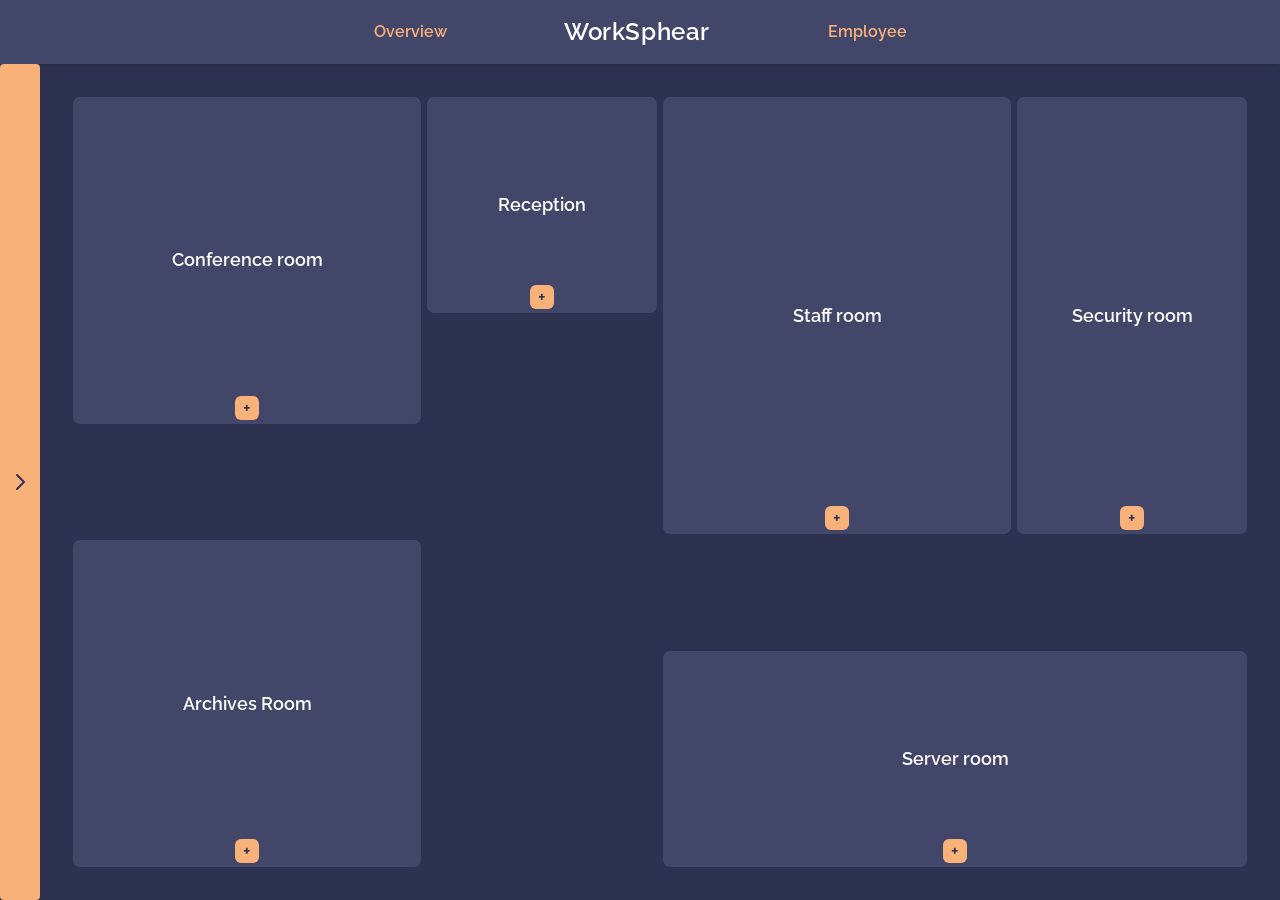
==== index.html @ bc196bb5 "Hotfix for pathing the index" ====
<!DOCTYPE html>
<html lang="en">

<head>
    <meta charset="UTF-8" />
    <meta name="viewport" content="width=device-width, initial-scale=1.0" />
    <link rel="stylesheet" href="src/output.css">
    <link href="https://fonts.googleapis.com/css2?family=Raleway:wght@400;600&display=swap" rel="stylesheet">
    <title>WorkSphear</title>
</head>




<body class="bg-slateDeep text-white font-raleway min-h-screen">
    <nav class="w-full bg-slateMid py-4 shadow-md">
        <div class="max-w-3xl mx-auto flex items-center justify-evenly">
            <a href="src/Overview.html" class="text-accent font-semibold hover:text-accent/80 transition">Overview</a>
            <a href="index.html">
                <div class="text-2xl font-semibold text-white tracking-wide">WorkSphear</div>
            </a>
            <a href="src/Employee.html" class="text-accent font-semibold hover:text-accent/80 transition">Employee</a>
        </div>
    </nav>



    <main class="flex min-h-[calc(100vh-64px)]">
        <!-- Sidebar -->
        <aside id="sideBar" class="hidden bg-slateMid w-64 flex-col p-4 shadow-md">
            <h2 class="text-xl font-semibold text-accent mb-2">Search</h2>
            <div class="relative mb-2">
                <input type="text" placeholder="Search For Employee"
                    class="w-full text-[0.75rem] p-2 rounded-lg bg-slateDeep text-white placeholder-white/70 focus:outline-none focus:ring-2 focus:ring-accent">
            </div>
            <div id="employeeList" class="relative mb-2">

            </div>
        </aside>
        <!-- buttons to show or hide the sidebar -->
        <div class="flex flex-col justify-center">
            <button id="hideSideBarBtn" class="hidden w-fit h-full p-2 bg-accent rounded hover:bg-accent/80 transition">
                <svg class="w-6 h-6 text-slateDeep" fill="none" stroke="currentColor" stroke-width="2"
                    viewBox="0 0 24 24" xmlns="http://www.w3.org/2000/svg">
                    <path stroke-linecap="round" stroke-linejoin="round" d="M15 5l-7 7 7 7" />
                </svg>
            </button>

            <button id="showSideBarBtn" class="w-fit h-full p-2 bg-accent rounded hover:bg-accent/80 transition">
                <svg class="w-6 h-6 text-slateDeep" fill="none" stroke="currentColor" stroke-width="2"
                    viewBox="0 0 24 24" xmlns="http://www.w3.org/2000/svg">
                    <path stroke-linecap="round" stroke-linejoin="round" d="M9 5l7 7-7 7" />
                </svg>
            </button>
        </div>
        <!-- the grid layout for the rooms -->
        <div class="flex-1 p-6 ">
            <div class="grid grid-cols-5 grid-rows-5 sm:grid-cols-10 sm:grid-rows-7 gap-1 w-full h-full p-2">

                <div class="room relative
        row-start-1 row-end-3 col-start-4 col-end-6
        sm:col-start-1 sm:col-end-4 sm:row-start-1 sm:row-end-4">
                    <div>Conference room</div>

                    <button class="plus-btn">+</button>
                </div>

                <div class="room relative
        row-start-1 row-end-3 col-start-1 col-end-3
        sm:col-start-1 sm:col-end-4 sm:row-start-5 sm:row-end-8">
                    <div>Archives Room</div>
                    <button class="plus-btn">+</button>
                </div>

                <div class="room relative
        row-start-5 row-end-6 col-start-4 col-end-6
        sm:col-start-6 sm:col-end-9 sm:row-start-1 sm:row-end-5">
                    <div>Staff room</div>
                    <button class="plus-btn">+</button>
                </div>

                <div class="room relative
        row-start-4 row-end-5 col-start-4 col-end-6
        sm:col-start-4 sm:col-end-6 sm:row-start-1 sm:row-end-3">
                    <div>Reception</div>
                    <button class="plus-btn">+</button>
                </div>

                <div class="room relative
        row-start-3 row-end-4 col-start-5 col-end-6
        sm:col-start-9 sm:col-end-11 sm:row-start-1 sm:row-end-5">
                    <div>Security room</div>
                    <button class="plus-btn">+</button>
                </div>

                <div class="room relative
        row-start-4 row-end-6 col-start-1 col-end-2
        sm:col-start-6 sm:col-end-11 sm:row-start-6 sm:row-end-8">
                    <div>Server room</div>
                    <button class="plus-btn">+</button>
                </div>

            </div>

        </div>
    </main>
    <script src="src/index.js"></script>
</body>

</html>
---- src/output.css ----
/*! tailwindcss v4.1.17 | MIT License | https://tailwindcss.com */
@layer properties;
@layer theme, base, components, utilities;
@layer theme {
  :root, :host {
    --font-sans: ui-sans-serif, system-ui, sans-serif, "Apple Color Emoji",
      "Segoe UI Emoji", "Segoe UI Symbol", "Noto Color Emoji";
    --font-mono: ui-monospace, SFMono-Regular, Menlo, Monaco, Consolas, "Liberation Mono",
      "Courier New", monospace;
    --color-white: #ffffff;
    --spacing: 0.25rem;
    --container-3xl: 48rem;
    --text-lg: 1.125rem;
    --text-lg--line-height: calc(1.75 / 1.125);
    --text-xl: 1.25rem;
    --text-xl--line-height: calc(1.75 / 1.25);
    --text-2xl: 1.5rem;
    --text-2xl--line-height: calc(2 / 1.5);
    --font-weight-semibold: 600;
    --tracking-wide: 0.025em;
    --radius-md: 0.375rem;
    --radius-lg: 0.5rem;
    --default-transition-duration: 150ms;
    --default-transition-timing-function: cubic-bezier(0.4, 0, 0.2, 1);
    --default-font-family: var(--font-sans);
    --default-mono-font-family: var(--font-mono);
    --color-accent: #f9b17a;
    --color-slateMid: #424769;
    --color-slateDeep: #2d3250;
    --font-raleway: "Raleway", sans-serif;
    --spacing-1: 0.25rem;
    --spacing-2: 0.5rem;
  }
}
@layer base {
  *, ::after, ::before, ::backdrop, ::file-selector-button {
    box-sizing: border-box;
    margin: 0;
    padding: 0;
    border: 0 solid;
  }
  html, :host {
    line-height: 1.5;
    -webkit-text-size-adjust: 100%;
    tab-size: 4;
    font-family: var(--default-font-family, ui-sans-serif, system-ui, sans-serif, "Apple Color Emoji", "Segoe UI Emoji", "Segoe UI Symbol", "Noto Color Emoji");
    font-feature-settings: var(--default-font-feature-settings, normal);
    font-variation-settings: var(--default-font-variation-settings, normal);
    -webkit-tap-highlight-color: transparent;
  }
  hr {
    height: 0;
    color: inherit;
    border-top-width: 1px;
  }
  abbr:where([title]) {
    -webkit-text-decoration: underline dotted;
    text-decoration: underline dotted;
  }
  h1, h2, h3, h4, h5, h6 {
    font-size: inherit;
    font-weight: inherit;
  }
  a {
    color: inherit;
    -webkit-text-decoration: inherit;
    text-decoration: inherit;
  }
  b, strong {
    font-weight: bolder;
  }
  code, kbd, samp, pre {
    font-family: var(--default-mono-font-family, ui-monospace, SFMono-Regular, Menlo, Monaco, Consolas, "Liberation Mono", "Courier New", monospace);
    font-feature-settings: var(--default-mono-font-feature-settings, normal);
    font-variation-settings: var(--default-mono-font-variation-settings, normal);
    font-size: 1em;
  }
  small {
    font-size: 80%;
  }
  sub, sup {
    font-size: 75%;
    line-height: 0;
    position: relative;
    vertical-align: baseline;
  }
  sub {
    bottom: -0.25em;
  }
  sup {
    top: -0.5em;
  }
  table {
    text-indent: 0;
    border-color: inherit;
    border-collapse: collapse;
  }
  :-moz-focusring {
    outline: auto;
  }
  progress {
    vertical-align: baseline;
  }
  summary {
    display: list-item;
  }
  ol, ul, menu {
    list-style: none;
  }
  img, svg, video, canvas, audio, iframe, embed, object {
    display: block;
    vertical-align: middle;
  }
  img, video {
    max-width: 100%;
    height: auto;
  }
  button, input, select, optgroup, textarea, ::file-selector-button {
    font: inherit;
    font-feature-settings: inherit;
    font-variation-settings: inherit;
    letter-spacing: inherit;
    color: inherit;
    border-radius: 0;
    background-color: transparent;
    opacity: 1;
  }
  :where(select:is([multiple], [size])) optgroup {
    font-weight: bolder;
  }
  :where(select:is([multiple], [size])) optgroup option {
    padding-inline-start: 20px;
  }
  ::file-selector-button {
    margin-inline-end: 4px;
  }
  ::placeholder {
    opacity: 1;
  }
  @supports (not (-webkit-appearance: -apple-pay-button))  or (contain-intrinsic-size: 1px) {
    ::placeholder {
      color: currentcolor;
      @supports (color: color-mix(in lab, red, red)) {
        color: color-mix(in oklab, currentcolor 50%, transparent);
      }
    }
  }
  textarea {
    resize: vertical;
  }
  ::-webkit-search-decoration {
    -webkit-appearance: none;
  }
  ::-webkit-date-and-time-value {
    min-height: 1lh;
    text-align: inherit;
  }
  ::-webkit-datetime-edit {
    display: inline-flex;
  }
  ::-webkit-datetime-edit-fields-wrapper {
    padding: 0;
  }
  ::-webkit-datetime-edit, ::-webkit-datetime-edit-year-field, ::-webkit-datetime-edit-month-field, ::-webkit-datetime-edit-day-field, ::-webkit-datetime-edit-hour-field, ::-webkit-datetime-edit-minute-field, ::-webkit-datetime-edit-second-field, ::-webkit-datetime-edit-millisecond-field, ::-webkit-datetime-edit-meridiem-field {
    padding-block: 0;
  }
  ::-webkit-calendar-picker-indicator {
    line-height: 1;
  }
  :-moz-ui-invalid {
    box-shadow: none;
  }
  button, input:where([type="button"], [type="reset"], [type="submit"]), ::file-selector-button {
    appearance: button;
  }
  ::-webkit-inner-spin-button, ::-webkit-outer-spin-button {
    height: auto;
  }
  [hidden]:where(:not([hidden="until-found"])) {
    display: none !important;
  }
}
@layer utilities {
  .relative {
    position: relative;
  }
  .col-start-1 {
    grid-column-start: 1;
  }
  .col-start-4 {
    grid-column-start: 4;
  }
  .col-start-5 {
    grid-column-start: 5;
  }
  .col-end-2 {
    grid-column-end: 2;
  }
  .col-end-3 {
    grid-column-end: 3;
  }
  .col-end-6 {
    grid-column-end: 6;
  }
  .row-start-1 {
    grid-row-start: 1;
  }
  .row-start-3 {
    grid-row-start: 3;
  }
  .row-start-4 {
    grid-row-start: 4;
  }
  .row-start-5 {
    grid-row-start: 5;
  }
  .row-end-3 {
    grid-row-end: 3;
  }
  .row-end-4 {
    grid-row-end: 4;
  }
  .row-end-5 {
    grid-row-end: 5;
  }
  .row-end-6 {
    grid-row-end: 6;
  }
  .mx-auto {
    margin-inline: auto;
  }
  .mb-2 {
    margin-bottom: var(--spacing-2);
  }
  .flex {
    display: flex;
  }
  .grid {
    display: grid;
  }
  .hidden {
    display: none;
  }
  .table {
    display: table;
  }
  .h-6 {
    height: calc(var(--spacing) * 6);
  }
  .h-full {
    height: 100%;
  }
  .min-h-\[calc\(100vh-64px\)\] {
    min-height: calc(100vh - 64px);
  }
  .min-h-screen {
    min-height: 100vh;
  }
  .w-6 {
    width: calc(var(--spacing) * 6);
  }
  .w-64 {
    width: calc(var(--spacing) * 64);
  }
  .w-fit {
    width: fit-content;
  }
  .w-full {
    width: 100%;
  }
  .max-w-3xl {
    max-width: var(--container-3xl);
  }
  .flex-1 {
    flex: 1;
  }
  .border-collapse {
    border-collapse: collapse;
  }
  .resize {
    resize: both;
  }
  .grid-cols-5 {
    grid-template-columns: repeat(5, minmax(0, 1fr));
  }
  .grid-rows-5 {
    grid-template-rows: repeat(5, minmax(0, 1fr));
  }
  .flex-col {
    flex-direction: column;
  }
  .items-center {
    align-items: center;
  }
  .justify-center {
    justify-content: center;
  }
  .justify-evenly {
    justify-content: space-evenly;
  }
  .gap-1 {
    gap: var(--spacing-1);
  }
  .rounded {
    border-radius: 0.25rem;
  }
  .rounded-lg {
    border-radius: var(--radius-lg);
  }
  .border {
    border-style: var(--tw-border-style);
    border-width: 1px;
  }
  .bg-accent {
    background-color: var(--color-accent);
  }
  .bg-slateDeep {
    background-color: var(--color-slateDeep);
  }
  .bg-slateMid {
    background-color: var(--color-slateMid);
  }
  .p-2 {
    padding: var(--spacing-2);
  }
  .p-4 {
    padding: calc(var(--spacing) * 4);
  }
  .p-6 {
    padding: calc(var(--spacing) * 6);
  }
  .py-4 {
    padding-block: calc(var(--spacing) * 4);
  }
  .font-raleway {
    font-family: var(--font-raleway);
  }
  .text-2xl {
    font-size: var(--text-2xl);
    line-height: var(--tw-leading, var(--text-2xl--line-height));
  }
  .text-xl {
    font-size: var(--text-xl);
    line-height: var(--tw-leading, var(--text-xl--line-height));
  }
  .text-\[0\.75rem\] {
    font-size: 0.75rem;
  }
  .font-semibold {
    --tw-font-weight: var(--font-weight-semibold);
    font-weight: var(--font-weight-semibold);
  }
  .tracking-wide {
    --tw-tracking: var(--tracking-wide);
    letter-spacing: var(--tracking-wide);
  }
  .text-accent {
    color: var(--color-accent);
  }
  .text-slateDeep {
    color: var(--color-slateDeep);
  }
  .text-white {
    color: var(--color-white);
  }
  .underline {
    text-decoration-line: underline;
  }
  .placeholder-white {
    &::placeholder {
      color: var(--color-white);
    }
  }
  .placeholder-white\/70 {
    &::placeholder {
      color: color-mix(in srgb, #ffffff 70%, transparent);
      @supports (color: color-mix(in lab, red, red)) {
        color: color-mix(in oklab, var(--color-white) 70%, transparent);
      }
    }
  }
  .shadow-md {
    --tw-shadow: 0 4px 6px -1px var(--tw-shadow-color, rgb(0 0 0 / 0.1)), 0 2px 4px -2px var(--tw-shadow-color, rgb(0 0 0 / 0.1));
    box-shadow: var(--tw-inset-shadow), var(--tw-inset-ring-shadow), var(--tw-ring-offset-shadow), var(--tw-ring-shadow), var(--tw-shadow);
  }
  .outline {
    outline-style: var(--tw-outline-style);
    outline-width: 1px;
  }
  .transition {
    transition-property: color, background-color, border-color, outline-color, text-decoration-color, fill, stroke, --tw-gradient-from, --tw-gradient-via, --tw-gradient-to, opacity, box-shadow, transform, translate, scale, rotate, filter, -webkit-backdrop-filter, backdrop-filter, display, content-visibility, overlay, pointer-events;
    transition-timing-function: var(--tw-ease, var(--default-transition-timing-function));
    transition-duration: var(--tw-duration, var(--default-transition-duration));
  }
  .hover\:bg-accent\/80 {
    &:hover {
      @media (hover: hover) {
        background-color: color-mix(in srgb, #f9b17a 80%, transparent);
        @supports (color: color-mix(in lab, red, red)) {
          background-color: color-mix(in oklab, var(--color-accent) 80%, transparent);
        }
      }
    }
  }
  .hover\:text-accent\/80 {
    &:hover {
      @media (hover: hover) {
        color: color-mix(in srgb, #f9b17a 80%, transparent);
        @supports (color: color-mix(in lab, red, red)) {
          color: color-mix(in oklab, var(--color-accent) 80%, transparent);
        }
      }
    }
  }
  .focus\:ring-2 {
    &:focus {
      --tw-ring-shadow: var(--tw-ring-inset,) 0 0 0 calc(2px + var(--tw-ring-offset-width)) var(--tw-ring-color, currentcolor);
      box-shadow: var(--tw-inset-shadow), var(--tw-inset-ring-shadow), var(--tw-ring-offset-shadow), var(--tw-ring-shadow), var(--tw-shadow);
    }
  }
  .focus\:ring-accent {
    &:focus {
      --tw-ring-color: var(--color-accent);
    }
  }
  .focus\:outline-none {
    &:focus {
      --tw-outline-style: none;
      outline-style: none;
    }
  }
  .sm\:col-start-1 {
    @media (width >= 40rem) {
      grid-column-start: 1;
    }
  }
  .sm\:col-start-4 {
    @media (width >= 40rem) {
      grid-column-start: 4;
    }
  }
  .sm\:col-start-6 {
    @media (width >= 40rem) {
      grid-column-start: 6;
    }
  }
  .sm\:col-start-9 {
    @media (width >= 40rem) {
      grid-column-start: 9;
    }
  }
  .sm\:col-end-4 {
    @media (width >= 40rem) {
      grid-column-end: 4;
    }
  }
  .sm\:col-end-6 {
    @media (width >= 40rem) {
      grid-column-end: 6;
    }
  }
  .sm\:col-end-9 {
    @media (width >= 40rem) {
      grid-column-end: 9;
    }
  }
  .sm\:col-end-11 {
    @media (width >= 40rem) {
      grid-column-end: 11;
    }
  }
  .sm\:row-start-1 {
    @media (width >= 40rem) {
      grid-row-start: 1;
    }
  }
  .sm\:row-start-5 {
    @media (width >= 40rem) {
      grid-row-start: 5;
    }
  }
  .sm\:row-start-6 {
    @media (width >= 40rem) {
      grid-row-start: 6;
    }
  }
  .sm\:row-end-3 {
    @media (width >= 40rem) {
      grid-row-end: 3;
    }
  }
  .sm\:row-end-4 {
    @media (width >= 40rem) {
      grid-row-end: 4;
    }
  }
  .sm\:row-end-5 {
    @media (width >= 40rem) {
      grid-row-end: 5;
    }
  }
  .sm\:row-end-8 {
    @media (width >= 40rem) {
      grid-row-end: 8;
    }
  }
  .sm\:grid-cols-10 {
    @media (width >= 40rem) {
      grid-template-columns: repeat(10, minmax(0, 1fr));
    }
  }
  .sm\:grid-rows-7 {
    @media (width >= 40rem) {
      grid-template-rows: repeat(7, minmax(0, 1fr));
    }
  }
}
.room {
  position: relative;
  display: flex;
  align-items: center;
  justify-content: center;
  border-radius: var(--radius-lg);
  border-style: var(--tw-border-style);
  border-width: 1px;
  border-color: var(--color-slateDeep);
  background-color: var(--color-slateMid);
  text-align: center;
  font-size: var(--text-lg);
  line-height: var(--tw-leading, var(--text-lg--line-height));
  --tw-font-weight: var(--font-weight-semibold);
  font-weight: var(--font-weight-semibold);
  color: var(--color-white);
}
.plus-btn {
  position: absolute;
  bottom: var(--spacing-1);
  display: flex;
  height: calc(var(--spacing) * 6);
  width: calc(var(--spacing) * 6);
  align-items: center;
  justify-content: center;
  border-radius: var(--radius-md);
  background-color: var(--color-accent);
  font-size: var(--text-lg);
  line-height: var(--tw-leading, var(--text-lg--line-height));
  --tw-leading: 1;
  line-height: 1;
  color: var(--color-slateDeep);
  transition-property: color, background-color, border-color, outline-color, text-decoration-color, fill, stroke, --tw-gradient-from, --tw-gradient-via, --tw-gradient-to, opacity, box-shadow, transform, translate, scale, rotate, filter, -webkit-backdrop-filter, backdrop-filter, display, content-visibility, overlay, pointer-events;
  transition-timing-function: var(--tw-ease, var(--default-transition-timing-function));
  transition-duration: var(--tw-duration, var(--default-transition-duration));
  &:hover {
    @media (hover: hover) {
      background-color: color-mix(in srgb, #f9b17a 80%, transparent);
      @supports (color: color-mix(in lab, red, red)) {
        background-color: color-mix(in oklab, var(--color-accent) 80%, transparent);
      }
    }
  }
}
@property --tw-border-style {
  syntax: "*";
  inherits: false;
  initial-value: solid;
}
@property --tw-font-weight {
  syntax: "*";
  inherits: false;
}
@property --tw-tracking {
  syntax: "*";
  inherits: false;
}
@property --tw-shadow {
  syntax: "*";
  inherits: false;
  initial-value: 0 0 #0000;
}
@property --tw-shadow-color {
  syntax: "*";
  inherits: false;
}
@property --tw-shadow-alpha {
  syntax: "<percentage>";
  inherits: false;
  initial-value: 100%;
}
@property --tw-inset-shadow {
  syntax: "*";
  inherits: false;
  initial-value: 0 0 #0000;
}
@property --tw-inset-shadow-color {
  syntax: "*";
  inherits: false;
}
@property --tw-inset-shadow-alpha {
  syntax: "<percentage>";
  inherits: false;
  initial-value: 100%;
}
@property --tw-ring-color {
  syntax: "*";
  inherits: false;
}
@property --tw-ring-shadow {
  syntax: "*";
  inherits: false;
  initial-value: 0 0 #0000;
}
@property --tw-inset-ring-color {
  syntax: "*";
  inherits: false;
}
@property --tw-inset-ring-shadow {
  syntax: "*";
  inherits: false;
  initial-value: 0 0 #0000;
}
@property --tw-ring-inset {
  syntax: "*";
  inherits: false;
}
@property --tw-ring-offset-width {
  syntax: "<length>";
  inherits: false;
  initial-value: 0px;
}
@property --tw-ring-offset-color {
  syntax: "*";
  inherits: false;
  initial-value: #fff;
}
@property --tw-ring-offset-shadow {
  syntax: "*";
  inherits: false;
  initial-value: 0 0 #0000;
}
@property --tw-outline-style {
  syntax: "*";
  inherits: false;
  initial-value: solid;
}
@property --tw-leading {
  syntax: "*";
  inherits: false;
}
@layer properties {
  @supports ((-webkit-hyphens: none) and (not (margin-trim: inline))) or ((-moz-orient: inline) and (not (color:rgb(from red r g b)))) {
    *, ::before, ::after, ::backdrop {
      --tw-border-style: solid;
      --tw-font-weight: initial;
      --tw-tracking: initial;
      --tw-shadow: 0 0 #0000;
      --tw-shadow-color: initial;
      --tw-shadow-alpha: 100%;
      --tw-inset-shadow: 0 0 #0000;
      --tw-inset-shadow-color: initial;
      --tw-inset-shadow-alpha: 100%;
      --tw-ring-color: initial;
      --tw-ring-shadow: 0 0 #0000;
      --tw-inset-ring-color: initial;
      --tw-inset-ring-shadow: 0 0 #0000;
      --tw-ring-inset: initial;
      --tw-ring-offset-width: 0px;
      --tw-ring-offset-color: #fff;
      --tw-ring-offset-shadow: 0 0 #0000;
      --tw-outline-style: solid;
      --tw-leading: initial;
    }
  }
}
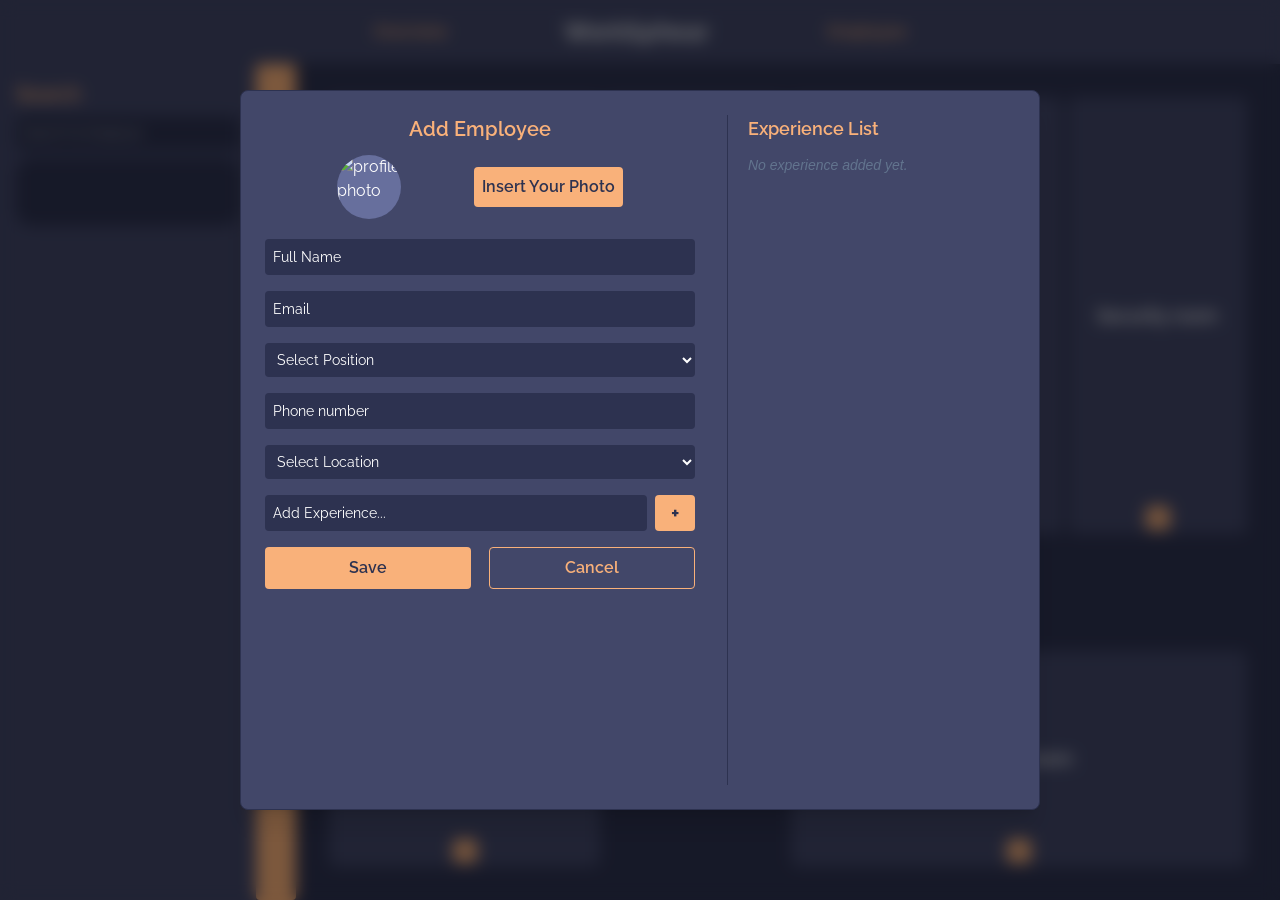
==== commit 4431ceff: "Finished the Add Employees Modal just the static view with a small experience that has a dynamic rem" ====
--- a/index.html
+++ b/index.html
@@ -27,13 +27,15 @@
 
     <main class="flex min-h-[calc(100vh-64px)]">
         <!-- Sidebar -->
-        <aside id="sideBar" class="hidden bg-slateMid w-64 flex-col p-4 shadow-md">
+        <aside id="sideBar" class=" bg-slateMid w-64 flex-col p-4 shadow-md">
             <h2 class="text-xl font-semibold text-accent mb-2">Search</h2>
             <div class="relative mb-2">
                 <input type="text" placeholder="Search For Employee"
                     class="w-full text-[0.75rem] p-2 rounded-lg bg-slateDeep text-white placeholder-white/70 focus:outline-none focus:ring-2 focus:ring-accent">
             </div>
             <div id="employeeList" class="relative mb-2">
+                <div class="w-full h-17 rounded-2xl bg-slateDeep">
+                </div>
 
             </div>
         </aside>
@@ -52,6 +54,82 @@
                     <path stroke-linecap="round" stroke-linejoin="round" d="M9 5l7 7-7 7" />
                 </svg>
             </button>
+        </div>
+        <!--                 Adding a Employee modal
+ -->
+        <div id="addEmployeeBtn"
+            class="fixed inset-0 overflow-hidden bg-black/50 backdrop-blur-sm flex items-center justify-center z-50">
+
+            <div
+                class="bg-slateMid p-6 rounded-lg h-[80vh] w-[800px] flex flex-row gap-6 shadow-xl border border-slateDeep">
+
+                <div class="flex-1 overflow-y-auto pr-2 custom-scrollbar">
+                    <h2 class="text-accent font-semibold text-xl mb-3 text-center">Add Employee</h2>
+
+                    <div class="flex mb-5 items-center justify-evenly">
+                        <img id='preview_img' class="h-16 w-16 object-cover bg-slateLight rounded-full" src=""
+                            alt="profile photo" />
+                        <button
+                            class="w-fit h-full p-2 bg-accent rounded font-semibold text-slateDeep hover:bg-accent/80 transition"
+                            onclick="document.getElementById('getFile').click()">Insert Your Photo</button>
+                        <input id="getFile" type="file" class="hidden">
+                    </div>
+
+                    <input type="text" placeholder="Full Name"
+                        class="w-full p-2 rounded bg-slateDeep text-white text-sm focus:ring focus:ring-accent mb-4 outline-none">
+                    <input type="email" placeholder="Email"
+                        class="w-full p-2 rounded bg-slateDeep text-white text-sm focus:ring focus:ring-accent mb-4 outline-none">
+
+                    <select placeholder="Position"
+                        class="w-full p-2 rounded bg-slateDeep text-white text-sm focus:ring focus:ring-accent mb-4 outline-none">
+                        <option value="" disabled selected>Select Position</option>
+                        <option value="Receptionists">Receptionists</option>
+                        <option value="IT Technicians">IT Technicians</option>
+                        <option value="Security Officers ">Security Officers </option>
+                        <option value="Cleaning">Cleaning</option>
+                        <option value="Manager">Manager</option>
+                        <option value="Other roles">Other roles</option>
+                    </select>
+
+                    <input type="text" placeholder="Phone number"
+                        class="w-full p-2 rounded bg-slateDeep text-white text-sm focus:ring focus:ring-accent mb-4 outline-none">
+
+                    <select placeholder="Current location"
+                        class="w-full p-2 rounded bg-slateDeep text-white text-sm focus:ring focus:ring-accent mb-4 outline-none">
+                        <option value="" disabled selected>Select Location</option>
+                        <option value="Reception">Reception</option>
+                        <option value="Server room">Server room</option>
+                        <option value="Security Room">Security Room</option>
+                        <option value="Manager">Manager</option>
+                        <option value="Cleaning">Cleaning</option>
+                    </select>
+
+                    <div class="flex gap-2 mb-4">
+                        <input id="experienceInput" type="text" placeholder="Add Experience..."
+                            class="w-full p-2 rounded bg-slateDeep text-white text-sm focus:ring focus:ring-accent outline-none">
+                        <button id="addExperienceBtn"
+                            class="px-4 bg-accent rounded font-bold text-slateDeep hover:bg-accent/80 transition text-xl">
+                            +
+                        </button>
+                    </div>
+
+                    <div class="flex justify-between mt-4 pb-2">
+                        <button
+                            class="w-[48%] p-2 bg-accent rounded font-semibold text-slateDeep hover:bg-accent/80 transition">Save</button>
+                        <button
+                            class="w-[48%] p-2 border border-accent text-accent rounded font-semibold hover:bg-accent hover:text-slateDeep transition">Cancel</button>
+                    </div>
+                </div>
+
+                <div class="w-72 h-full border-l border-slateDeep pl-5 flex flex-col">
+                    <h3 class="text-accent font-semibold text-lg mb-3 shrink-0">Experience List</h3>
+
+                    <div id="experienceList" class="flex flex-col gap-2 overflow-y-auto custom-scrollbar h-full pb-2">
+                        <p class="text-slate-500 text-sm italic empty-msg select-none">No experience added yet.</p>
+                    </div>
+                </div>
+
+            </div>
         </div>
         <!-- the grid layout for the rooms -->
         <div class="flex-1 p-6 ">
--- a/src/output.css
+++ b/src/output.css
@@ -7,9 +7,14 @@
       "Segoe UI Emoji", "Segoe UI Symbol", "Noto Color Emoji";
     --font-mono: ui-monospace, SFMono-Regular, Menlo, Monaco, Consolas, "Liberation Mono",
       "Courier New", monospace;
+    --color-slate-500: oklch(55.4% 0.046 257.417);
+    --color-slate-600: oklch(44.6% 0.043 257.281);
+    --color-black: #000;
     --color-white: #ffffff;
     --spacing: 0.25rem;
     --container-3xl: 48rem;
+    --text-sm: 0.875rem;
+    --text-sm--line-height: calc(1.25 / 0.875);
     --text-lg: 1.125rem;
     --text-lg--line-height: calc(1.75 / 1.125);
     --text-xl: 1.25rem;
@@ -17,19 +22,21 @@
     --text-2xl: 1.5rem;
     --text-2xl--line-height: calc(2 / 1.5);
     --font-weight-semibold: 600;
+    --font-weight-bold: 700;
     --tracking-wide: 0.025em;
     --radius-md: 0.375rem;
     --radius-lg: 0.5rem;
+    --radius-2xl: 1rem;
+    --blur-sm: 8px;
     --default-transition-duration: 150ms;
     --default-transition-timing-function: cubic-bezier(0.4, 0, 0.2, 1);
     --default-font-family: var(--font-sans);
     --default-mono-font-family: var(--font-mono);
     --color-accent: #f9b17a;
+    --color-slateLight: #676f9d;
     --color-slateMid: #424769;
     --color-slateDeep: #2d3250;
     --font-raleway: "Raleway", sans-serif;
-    --spacing-1: 0.25rem;
-    --spacing-2: 0.5rem;
   }
 }
 @layer base {
@@ -181,9 +188,18 @@
   }
 }
 @layer utilities {
+  .fixed {
+    position: fixed;
+  }
   .relative {
     position: relative;
   }
+  .inset-0 {
+    inset: calc(var(--spacing) * 0);
+  }
+  .z-50 {
+    z-index: 50;
+  }
   .col-start-1 {
     grid-column-start: 1;
   }
@@ -229,8 +245,20 @@
   .mx-auto {
     margin-inline: auto;
   }
+  .mt-4 {
+    margin-top: calc(var(--spacing) * 4);
+  }
   .mb-2 {
-    margin-bottom: var(--spacing-2);
+    margin-bottom: calc(var(--spacing) * 2);
+  }
+  .mb-3 {
+    margin-bottom: calc(var(--spacing) * 3);
+  }
+  .mb-4 {
+    margin-bottom: calc(var(--spacing) * 4);
+  }
+  .mb-5 {
+    margin-bottom: calc(var(--spacing) * 5);
   }
   .flex {
     display: flex;
@@ -241,15 +269,24 @@
   .hidden {
     display: none;
   }
-  .table {
-    display: table;
-  }
   .h-6 {
     height: calc(var(--spacing) * 6);
   }
+  .h-16 {
+    height: calc(var(--spacing) * 16);
+  }
+  .h-17 {
+    height: calc(var(--spacing) * 17);
+  }
+  .h-\[80vh\] {
+    height: 80vh;
+  }
   .h-full {
     height: 100%;
   }
+  .max-h-\[80vh\] {
+    max-height: 80vh;
+  }
   .min-h-\[calc\(100vh-64px\)\] {
     min-height: calc(100vh - 64px);
   }
@@ -259,9 +296,24 @@
   .w-6 {
     width: calc(var(--spacing) * 6);
   }
+  .w-16 {
+    width: calc(var(--spacing) * 16);
+  }
   .w-64 {
     width: calc(var(--spacing) * 64);
   }
+  .w-72 {
+    width: calc(var(--spacing) * 72);
+  }
+  .w-80 {
+    width: calc(var(--spacing) * 80);
+  }
+  .w-\[48\%\] {
+    width: 48%;
+  }
+  .w-\[800px\] {
+    width: 800px;
+  }
   .w-fit {
     width: fit-content;
   }
@@ -274,11 +326,8 @@
   .flex-1 {
     flex: 1;
   }
-  .border-collapse {
-    border-collapse: collapse;
-  }
-  .resize {
-    resize: both;
+  .shrink-0 {
+    flex-shrink: 0;
   }
   .grid-cols-5 {
     grid-template-columns: repeat(5, minmax(0, 1fr));
@@ -289,9 +338,15 @@
   .flex-col {
     flex-direction: column;
   }
+  .flex-row {
+    flex-direction: row;
+  }
   .items-center {
     align-items: center;
   }
+  .justify-between {
+    justify-content: space-between;
+  }
   .justify-center {
     justify-content: center;
   }
@@ -299,10 +354,41 @@
     justify-content: space-evenly;
   }
   .gap-1 {
-    gap: var(--spacing-1);
+    gap: calc(var(--spacing) * 1);
+  }
+  .gap-2 {
+    gap: calc(var(--spacing) * 2);
+  }
+  .gap-6 {
+    gap: calc(var(--spacing) * 6);
+  }
+  .gap-12 {
+    gap: calc(var(--spacing) * 12);
+  }
+  .space-y-2 {
+    :where(& > :not(:last-child)) {
+      --tw-space-y-reverse: 0;
+      margin-block-start: calc(calc(var(--spacing) * 2) * var(--tw-space-y-reverse));
+      margin-block-end: calc(calc(var(--spacing) * 2) * calc(1 - var(--tw-space-y-reverse)));
+    }
+  }
+  .overflow-auto {
+    overflow: auto;
+  }
+  .overflow-hidden {
+    overflow: hidden;
+  }
+  .overflow-y-auto {
+    overflow-y: auto;
   }
   .rounded {
     border-radius: 0.25rem;
+  }
+  .rounded-2xl {
+    border-radius: var(--radius-2xl);
+  }
+  .rounded-full {
+    border-radius: calc(infinity * 1px);
   }
   .rounded-lg {
     border-radius: var(--radius-lg);
@@ -311,26 +397,75 @@
     border-style: var(--tw-border-style);
     border-width: 1px;
   }
+  .border-l {
+    border-left-style: var(--tw-border-style);
+    border-left-width: 1px;
+  }
+  .border-accent {
+    border-color: var(--color-accent);
+  }
+  .border-slate-600\/50 {
+    border-color: color-mix(in srgb, oklch(44.6% 0.043 257.281) 50%, transparent);
+    @supports (color: color-mix(in lab, red, red)) {
+      border-color: color-mix(in oklab, var(--color-slate-600) 50%, transparent);
+    }
+  }
+  .border-slateDeep {
+    border-color: var(--color-slateDeep);
+  }
   .bg-accent {
     background-color: var(--color-accent);
   }
+  .bg-black\/50 {
+    background-color: color-mix(in srgb, #000 50%, transparent);
+    @supports (color: color-mix(in lab, red, red)) {
+      background-color: color-mix(in oklab, var(--color-black) 50%, transparent);
+    }
+  }
   .bg-slateDeep {
     background-color: var(--color-slateDeep);
   }
+  .bg-slateLight {
+    background-color: var(--color-slateLight);
+  }
   .bg-slateMid {
     background-color: var(--color-slateMid);
   }
+  .object-cover {
+    object-fit: cover;
+  }
   .p-2 {
-    padding: var(--spacing-2);
+    padding: calc(var(--spacing) * 2);
   }
   .p-4 {
     padding: calc(var(--spacing) * 4);
   }
+  .p-5 {
+    padding: calc(var(--spacing) * 5);
+  }
   .p-6 {
     padding: calc(var(--spacing) * 6);
   }
+  .px-4 {
+    padding-inline: calc(var(--spacing) * 4);
+  }
   .py-4 {
     padding-block: calc(var(--spacing) * 4);
+  }
+  .pr-1 {
+    padding-right: calc(var(--spacing) * 1);
+  }
+  .pr-2 {
+    padding-right: calc(var(--spacing) * 2);
+  }
+  .pb-2 {
+    padding-bottom: calc(var(--spacing) * 2);
+  }
+  .pl-5 {
+    padding-left: calc(var(--spacing) * 5);
+  }
+  .text-center {
+    text-align: center;
   }
   .font-raleway {
     font-family: var(--font-raleway);
@@ -339,6 +474,14 @@
     font-size: var(--text-2xl);
     line-height: var(--tw-leading, var(--text-2xl--line-height));
   }
+  .text-lg {
+    font-size: var(--text-lg);
+    line-height: var(--tw-leading, var(--text-lg--line-height));
+  }
+  .text-sm {
+    font-size: var(--text-sm);
+    line-height: var(--tw-leading, var(--text-sm--line-height));
+  }
   .text-xl {
     font-size: var(--text-xl);
     line-height: var(--tw-leading, var(--text-xl--line-height));
@@ -346,6 +489,10 @@
   .text-\[0\.75rem\] {
     font-size: 0.75rem;
   }
+  .font-bold {
+    --tw-font-weight: var(--font-weight-bold);
+    font-weight: var(--font-weight-bold);
+  }
   .font-semibold {
     --tw-font-weight: var(--font-weight-semibold);
     font-weight: var(--font-weight-semibold);
@@ -354,22 +501,23 @@
     --tw-tracking: var(--tracking-wide);
     letter-spacing: var(--tracking-wide);
   }
+  .break-words {
+    overflow-wrap: break-word;
+  }
   .text-accent {
     color: var(--color-accent);
   }
+  .text-slate-500 {
+    color: var(--color-slate-500);
+  }
   .text-slateDeep {
     color: var(--color-slateDeep);
   }
   .text-white {
     color: var(--color-white);
   }
-  .underline {
-    text-decoration-line: underline;
-  }
-  .placeholder-white {
-    &::placeholder {
-      color: var(--color-white);
-    }
+  .italic {
+    font-style: italic;
   }
   .placeholder-white\/70 {
     &::placeholder {
@@ -383,14 +531,38 @@
     --tw-shadow: 0 4px 6px -1px var(--tw-shadow-color, rgb(0 0 0 / 0.1)), 0 2px 4px -2px var(--tw-shadow-color, rgb(0 0 0 / 0.1));
     box-shadow: var(--tw-inset-shadow), var(--tw-inset-ring-shadow), var(--tw-ring-offset-shadow), var(--tw-ring-shadow), var(--tw-shadow);
   }
-  .outline {
-    outline-style: var(--tw-outline-style);
-    outline-width: 1px;
+  .shadow-sm {
+    --tw-shadow: 0 1px 3px 0 var(--tw-shadow-color, rgb(0 0 0 / 0.1)), 0 1px 2px -1px var(--tw-shadow-color, rgb(0 0 0 / 0.1));
+    box-shadow: var(--tw-inset-shadow), var(--tw-inset-ring-shadow), var(--tw-ring-offset-shadow), var(--tw-ring-shadow), var(--tw-shadow);
+  }
+  .shadow-xl {
+    --tw-shadow: 0 20px 25px -5px var(--tw-shadow-color, rgb(0 0 0 / 0.1)), 0 8px 10px -6px var(--tw-shadow-color, rgb(0 0 0 / 0.1));
+    box-shadow: var(--tw-inset-shadow), var(--tw-inset-ring-shadow), var(--tw-ring-offset-shadow), var(--tw-ring-shadow), var(--tw-shadow);
+  }
+  .backdrop-blur-sm {
+    --tw-backdrop-blur: blur(var(--blur-sm));
+    -webkit-backdrop-filter: var(--tw-backdrop-blur,) var(--tw-backdrop-brightness,) var(--tw-backdrop-contrast,) var(--tw-backdrop-grayscale,) var(--tw-backdrop-hue-rotate,) var(--tw-backdrop-invert,) var(--tw-backdrop-opacity,) var(--tw-backdrop-saturate,) var(--tw-backdrop-sepia,);
+    backdrop-filter: var(--tw-backdrop-blur,) var(--tw-backdrop-brightness,) var(--tw-backdrop-contrast,) var(--tw-backdrop-grayscale,) var(--tw-backdrop-hue-rotate,) var(--tw-backdrop-invert,) var(--tw-backdrop-opacity,) var(--tw-backdrop-saturate,) var(--tw-backdrop-sepia,);
   }
   .transition {
     transition-property: color, background-color, border-color, outline-color, text-decoration-color, fill, stroke, --tw-gradient-from, --tw-gradient-via, --tw-gradient-to, opacity, box-shadow, transform, translate, scale, rotate, filter, -webkit-backdrop-filter, backdrop-filter, display, content-visibility, overlay, pointer-events;
     transition-timing-function: var(--tw-ease, var(--default-transition-timing-function));
     transition-duration: var(--tw-duration, var(--default-transition-duration));
+  }
+  .outline-none {
+    --tw-outline-style: none;
+    outline-style: none;
+  }
+  .select-none {
+    -webkit-user-select: none;
+    user-select: none;
+  }
+  .hover\:bg-accent {
+    &:hover {
+      @media (hover: hover) {
+        background-color: var(--color-accent);
+      }
+    }
   }
   .hover\:bg-accent\/80 {
     &:hover {
@@ -412,6 +584,19 @@
       }
     }
   }
+  .hover\:text-slateDeep {
+    &:hover {
+      @media (hover: hover) {
+        color: var(--color-slateDeep);
+      }
+    }
+  }
+  .focus\:ring {
+    &:focus {
+      --tw-ring-shadow: var(--tw-ring-inset,) 0 0 0 calc(1px + var(--tw-ring-offset-width)) var(--tw-ring-color, currentcolor);
+      box-shadow: var(--tw-inset-shadow), var(--tw-inset-ring-shadow), var(--tw-ring-offset-shadow), var(--tw-ring-shadow), var(--tw-shadow);
+    }
+  }
   .focus\:ring-2 {
     &:focus {
       --tw-ring-shadow: var(--tw-ring-inset,) 0 0 0 calc(2px + var(--tw-ring-offset-width)) var(--tw-ring-color, currentcolor);
@@ -514,6 +699,9 @@
       grid-template-rows: repeat(7, minmax(0, 1fr));
     }
   }
+}
+button {
+  cursor: pointer;
 }
 .room {
   position: relative;
@@ -534,7 +722,7 @@
 }
 .plus-btn {
   position: absolute;
-  bottom: var(--spacing-1);
+  bottom: calc(var(--spacing) * 1);
   display: flex;
   height: calc(var(--spacing) * 6);
   width: calc(var(--spacing) * 6);
@@ -559,6 +747,11 @@
     }
   }
 }
+@property --tw-space-y-reverse {
+  syntax: "*";
+  inherits: false;
+  initial-value: 0;
+}
 @property --tw-border-style {
   syntax: "*";
   inherits: false;
@@ -637,10 +830,41 @@
   inherits: false;
   initial-value: 0 0 #0000;
 }
-@property --tw-outline-style {
-  syntax: "*";
-  inherits: false;
-  initial-value: solid;
+@property --tw-backdrop-blur {
+  syntax: "*";
+  inherits: false;
+}
+@property --tw-backdrop-brightness {
+  syntax: "*";
+  inherits: false;
+}
+@property --tw-backdrop-contrast {
+  syntax: "*";
+  inherits: false;
+}
+@property --tw-backdrop-grayscale {
+  syntax: "*";
+  inherits: false;
+}
+@property --tw-backdrop-hue-rotate {
+  syntax: "*";
+  inherits: false;
+}
+@property --tw-backdrop-invert {
+  syntax: "*";
+  inherits: false;
+}
+@property --tw-backdrop-opacity {
+  syntax: "*";
+  inherits: false;
+}
+@property --tw-backdrop-saturate {
+  syntax: "*";
+  inherits: false;
+}
+@property --tw-backdrop-sepia {
+  syntax: "*";
+  inherits: false;
 }
 @property --tw-leading {
   syntax: "*";
@@ -649,6 +873,7 @@
 @layer properties {
   @supports ((-webkit-hyphens: none) and (not (margin-trim: inline))) or ((-moz-orient: inline) and (not (color:rgb(from red r g b)))) {
     *, ::before, ::after, ::backdrop {
+      --tw-space-y-reverse: 0;
       --tw-border-style: solid;
       --tw-font-weight: initial;
       --tw-tracking: initial;
@@ -666,7 +891,15 @@
       --tw-ring-offset-width: 0px;
       --tw-ring-offset-color: #fff;
       --tw-ring-offset-shadow: 0 0 #0000;
-      --tw-outline-style: solid;
+      --tw-backdrop-blur: initial;
+      --tw-backdrop-brightness: initial;
+      --tw-backdrop-contrast: initial;
+      --tw-backdrop-grayscale: initial;
+      --tw-backdrop-hue-rotate: initial;
+      --tw-backdrop-invert: initial;
+      --tw-backdrop-opacity: initial;
+      --tw-backdrop-saturate: initial;
+      --tw-backdrop-sepia: initial;
       --tw-leading: initial;
     }
   }
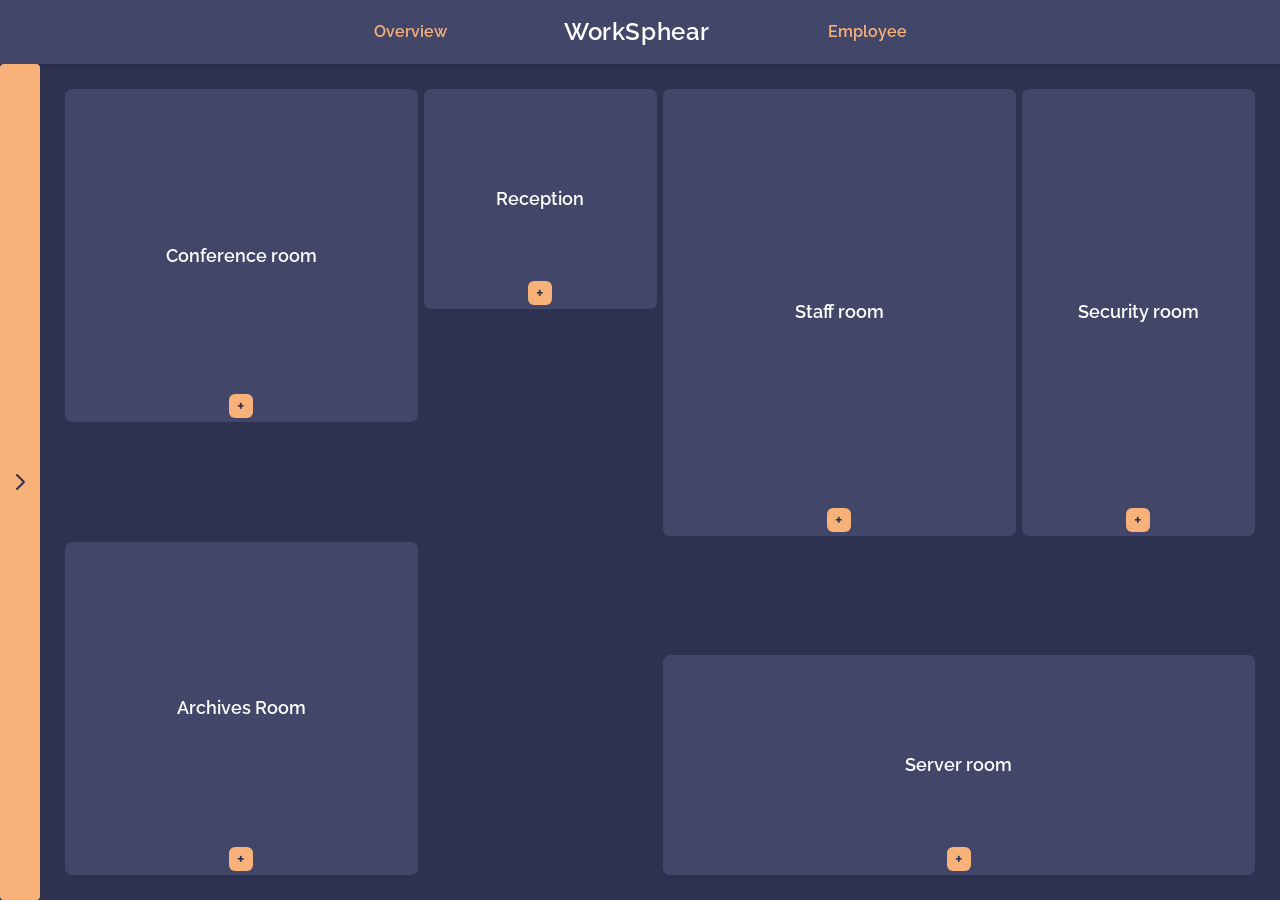
==== commit c3d22dcb: "Adding Dynamic Experience and cleaner Modal With a simple card design holder for the sidebar" ====
--- a/index.html
+++ b/index.html
@@ -12,7 +12,7 @@
 
 
 
-<body class="bg-slateDeep text-white font-raleway min-h-screen">
+<body class="bg-slateDeep text-white font-raleway h-dvh flex flex-col overflow-hidden">
     <nav class="w-full bg-slateMid py-4 shadow-md">
         <div class="max-w-3xl mx-auto flex items-center justify-evenly">
             <a href="src/Overview.html" class="text-accent font-semibold hover:text-accent/80 transition">Overview</a>
@@ -25,19 +25,28 @@
 
 
 
-    <main class="flex min-h-[calc(100vh-64px)]">
+    <main class="flex flex-1 h-full relative">
         <!-- Sidebar -->
-        <aside id="sideBar" class=" bg-slateMid w-64 flex-col p-4 shadow-md">
-            <h2 class="text-xl font-semibold text-accent mb-2">Search</h2>
-            <div class="relative mb-2">
-                <input type="text" placeholder="Search For Employee"
-                    class="w-full text-[0.75rem] p-2 rounded-lg bg-slateDeep text-white placeholder-white/70 focus:outline-none focus:ring-2 focus:ring-accent">
-            </div>
-            <div id="employeeList" class="relative mb-2">
-                <div class="w-full h-17 rounded-2xl bg-slateDeep">
-                </div>
-
-            </div>
+        <aside id="sideBar" class="bg-slateMid hidden w-64 flex-col p-4 shadow-md h-full z-1">
+
+            <div class="shrink-0">
+                <h2 class="text-xl font-semibold text-accent mb-2">Search</h2>
+                <div class="relative mb-4">
+                    <input type="text" placeholder="Search For Employee"
+                        class="w-full text-[0.75rem] p-2 rounded-lg bg-slateDeep text-white placeholder-white/70 focus:outline-none focus:ring-2 focus:ring-accent">
+                </div>
+
+            </div>
+
+            <div id="employeeContainer" class="flex-1 overflow-y-auto pr-1">
+                <div id="employeeList"
+                    class="flex overflow-auto [&::-webkit-scrollbar]:hidden [-ms-overflow-style:none] [scrollbar-width:none] flex-col max-h-80 gap-3">
+                </div>
+            </div>
+            <button id="addEmployeeInformation"
+                class="mt-4 w-full py-3 bg-accent text-slateDeep font-bold rounded-lg shadow-md hover:bg-accent/90 hover:shadow-lg hover:-translate-y-0.5 transition-all duration-200 flex items-center justify-center gap-2 group">
+                <span>Add Employee</span>
+            </button>
         </aside>
         <!-- buttons to show or hide the sidebar -->
         <div class="flex flex-col justify-center">
@@ -55,23 +64,23 @@
                 </svg>
             </button>
         </div>
-        <!--                 Adding a Employee modal
- -->
+        <!--Adding a Employee modal -->
         <div id="addEmployeeBtn"
-            class="fixed inset-0 overflow-hidden bg-black/50 backdrop-blur-sm flex items-center justify-center z-50">
+            class="fixed inset-0 hidden overflow-auto bg-black/50 backdrop-blur-sm  items-center justify-center z-1">
 
             <div
-                class="bg-slateMid p-6 rounded-lg h-[80vh] w-[800px] flex flex-row gap-6 shadow-xl border border-slateDeep">
-
-                <div class="flex-1 overflow-y-auto pr-2 custom-scrollbar">
+                class="bg-slateMid p-6 rounded-lg h-[85vh] w-[95%] sm:w-[700px] flex flex-col gap-6 shadow-xl border border-slateDeep sm:flex-row">
+
+                <div class="flex-1 overflow-auto pr-2 custom-scrollbar">
                     <h2 class="text-accent font-semibold text-xl mb-3 text-center">Add Employee</h2>
 
                     <div class="flex mb-5 items-center justify-evenly">
-                        <img id='preview_img' class="h-16 w-16 object-cover bg-slateLight rounded-full" src=""
-                            alt="profile photo" />
+                        <img id='preview_img' title="profile photo"
+                            class="h-32 w-32 flex items-center text-center object-cover bg-slateLight rounded-full"
+                            src="" alt="profile photo" />
                         <button
                             class="w-fit h-full p-2 bg-accent rounded font-semibold text-slateDeep hover:bg-accent/80 transition"
-                            onclick="document.getElementById('getFile').click()">Insert Your Photo</button>
+                            onclick="document.getElementById('getFile').click()">Add Photo</button>
                         <input id="getFile" type="file" class="hidden">
                     </div>
 
@@ -104,24 +113,41 @@
                         <option value="Cleaning">Cleaning</option>
                     </select>
 
-                    <div class="flex gap-2 mb-4">
-                        <input id="experienceInput" type="text" placeholder="Add Experience..."
-                            class="w-full p-2 rounded bg-slateDeep text-white text-sm focus:ring focus:ring-accent outline-none">
+                    <div class="bg-slate-700/20 p-2 rounded border border-slate-600/30 ">
+                        <p class="text-accent font-semibold mb-4 block">Experience</p>
+
+                        <div class="flex gap-2 mb-2">
+                            <input id="expFrom" type="text" onblur="(this.type='text')" onfocus="(this.type='date')"
+                                min="2018-12-01" max="2026-01-01" placeholder="From"
+                                class="w-1/2 p-2 rounded bg-slateDeep text-white text-sm focus:ring focus:ring-accent outline-none">
+                            <input id="expTo" type="text" onblur="(this.type='text')" onfocus="(this.type='date')"
+                                max="2026-01-01" min="2018-12-01" placeholder="To"
+                                class="w-1/2 p-2 rounded bg-slateDeep text-white text-sm focus:ring focus:ring-accent outline-none">
+                        </div>
+
+                        <div class="flex gap-2 mb-2">
+                            <input id="expRole" type="text" placeholder="Role"
+                                class="w-1/2 p-2 rounded bg-slateDeep text-white text-sm focus:ring focus:ring-accent outline-none">
+                            <input id="expCompany" type="text" placeholder="Company"
+                                class="w-1/2 p-2 rounded bg-slateDeep text-white text-sm focus:ring focus:ring-accent outline-none">
+                        </div>
+
                         <button id="addExperienceBtn"
-                            class="px-4 bg-accent rounded font-bold text-slateDeep hover:bg-accent/80 transition text-xl">
-                            +
+                            class="w-full py-2 bg-accent rounded font-bold text-slateDeep hover:bg-accent/80 transition text-sm flex items-center justify-center gap-2">
+                            <span>Add to List</span>
+                            <span class="text-lg font-bold">+</span>
                         </button>
                     </div>
-
                     <div class="flex justify-between mt-4 pb-2">
-                        <button
+                        <button id="saveModalInformation"
                             class="w-[48%] p-2 bg-accent rounded font-semibold text-slateDeep hover:bg-accent/80 transition">Save</button>
-                        <button
+                        <button id="closeModalBtn"
                             class="w-[48%] p-2 border border-accent text-accent rounded font-semibold hover:bg-accent hover:text-slateDeep transition">Cancel</button>
                     </div>
                 </div>
 
-                <div class="w-72 h-full border-l border-slateDeep pl-5 flex flex-col">
+                <div
+                    class="w-full h-48 sm:w-72 sm:h-full border-t sm:border-t-0 sm:border-l border-slateDeep pt-4 sm:pt-0 sm:pl-5 flex flex-col shrink-0">
                     <h3 class="text-accent font-semibold text-lg mb-3 shrink-0">Experience List</h3>
 
                     <div id="experienceList" class="flex flex-col gap-2 overflow-y-auto custom-scrollbar h-full pb-2">
@@ -132,54 +158,45 @@
             </div>
         </div>
         <!-- the grid layout for the rooms -->
-        <div class="flex-1 p-6 ">
-            <div class="grid grid-cols-5 grid-rows-5 sm:grid-cols-10 sm:grid-rows-7 gap-1 w-full h-full p-2">
-
-                <div class="room relative
-        row-start-1 row-end-3 col-start-4 col-end-6
-        sm:col-start-1 sm:col-end-4 sm:row-start-1 sm:row-end-4">
+        <div class="flex-1 p-6 pb-20 overflow-y-auto sm:pb-6">
+            <div class="grid grid-cols-1 gap-4 w-full sm:h-full sm:grid-cols-10 sm:grid-rows-7 sm:gap-1">
+                <div class="room relative min-h-[150px] sm:min-h-0 
+                    sm:col-start-1 sm:col-end-4 sm:row-start-1 sm:row-end-4">
                     <div>Conference room</div>
-
-                    <button class="plus-btn">+</button>
-                </div>
-
-                <div class="room relative
-        row-start-1 row-end-3 col-start-1 col-end-3
-        sm:col-start-1 sm:col-end-4 sm:row-start-5 sm:row-end-8">
+                    <button class="plus-btn">+</button>
+                </div>
+
+                <div class="room relative min-h-[150px] sm:min-h-0
+                    sm:col-start-1 sm:col-end-4 sm:row-start-5 sm:row-end-8">
                     <div>Archives Room</div>
                     <button class="plus-btn">+</button>
                 </div>
 
-                <div class="room relative
-        row-start-5 row-end-6 col-start-4 col-end-6
-        sm:col-start-6 sm:col-end-9 sm:row-start-1 sm:row-end-5">
+                <div class="room relative min-h-[150px] sm:min-h-0
+                    sm:col-start-6 sm:col-end-9 sm:row-start-1 sm:row-end-5">
                     <div>Staff room</div>
                     <button class="plus-btn">+</button>
                 </div>
 
-                <div class="room relative
-        row-start-4 row-end-5 col-start-4 col-end-6
-        sm:col-start-4 sm:col-end-6 sm:row-start-1 sm:row-end-3">
+                <div class="room relative min-h-[150px] sm:min-h-0
+                    sm:col-start-4 sm:col-end-6 sm:row-start-1 sm:row-end-3">
                     <div>Reception</div>
                     <button class="plus-btn">+</button>
                 </div>
 
-                <div class="room relative
-        row-start-3 row-end-4 col-start-5 col-end-6
-        sm:col-start-9 sm:col-end-11 sm:row-start-1 sm:row-end-5">
+                <div class="room relative min-h-[150px] sm:min-h-0
+                    sm:col-start-9 sm:col-end-11 sm:row-start-1 sm:row-end-5">
                     <div>Security room</div>
                     <button class="plus-btn">+</button>
                 </div>
 
-                <div class="room relative
-        row-start-4 row-end-6 col-start-1 col-end-2
-        sm:col-start-6 sm:col-end-11 sm:row-start-6 sm:row-end-8">
+                <div class="room relative min-h-[150px] sm:min-h-0
+                    sm:col-start-6 sm:col-end-11 sm:row-start-6 sm:row-end-8">
                     <div>Server room</div>
                     <button class="plus-btn">+</button>
                 </div>
 
             </div>
-
         </div>
     </main>
     <script src="src/index.js"></script>
--- a/src/output.css
+++ b/src/output.css
@@ -7,14 +7,23 @@
       "Segoe UI Emoji", "Segoe UI Symbol", "Noto Color Emoji";
     --font-mono: ui-monospace, SFMono-Regular, Menlo, Monaco, Consolas, "Liberation Mono",
       "Courier New", monospace;
+    --color-red-400: oklch(70.4% 0.191 22.216);
+    --color-red-500: oklch(63.7% 0.237 25.331);
+    --color-slate-400: oklch(70.4% 0.04 256.788);
     --color-slate-500: oklch(55.4% 0.046 257.417);
     --color-slate-600: oklch(44.6% 0.043 257.281);
+    --color-slate-700: oklch(37.2% 0.044 257.287);
+    --color-gray-500: oklch(55.1% 0.027 264.364);
     --color-black: #000;
     --color-white: #ffffff;
     --spacing: 0.25rem;
     --container-3xl: 48rem;
+    --text-xs: 0.75rem;
+    --text-xs--line-height: calc(1 / 0.75);
     --text-sm: 0.875rem;
     --text-sm--line-height: calc(1.25 / 0.875);
+    --text-base: 1rem;
+    --text-base--line-height: calc(1.5 / 1);
     --text-lg: 1.125rem;
     --text-lg--line-height: calc(1.75 / 1.125);
     --text-xl: 1.25rem;
@@ -24,6 +33,7 @@
     --font-weight-semibold: 600;
     --font-weight-bold: 700;
     --tracking-wide: 0.025em;
+    --leading-tight: 1.25;
     --radius-md: 0.375rem;
     --radius-lg: 0.5rem;
     --radius-2xl: 1rem;
@@ -188,6 +198,9 @@
   }
 }
 @layer utilities {
+  .absolute {
+    position: absolute;
+  }
   .fixed {
     position: fixed;
   }
@@ -197,6 +210,15 @@
   .inset-0 {
     inset: calc(var(--spacing) * 0);
   }
+  .top-2 {
+    top: calc(var(--spacing) * 2);
+  }
+  .right-2 {
+    right: calc(var(--spacing) * 2);
+  }
+  .z-1 {
+    z-index: 1;
+  }
   .z-50 {
     z-index: 50;
   }
@@ -242,12 +264,39 @@
   .row-end-6 {
     grid-row-end: 6;
   }
+  .container {
+    width: 100%;
+    @media (width >= 40rem) {
+      max-width: 40rem;
+    }
+    @media (width >= 48rem) {
+      max-width: 48rem;
+    }
+    @media (width >= 64rem) {
+      max-width: 64rem;
+    }
+    @media (width >= 80rem) {
+      max-width: 80rem;
+    }
+    @media (width >= 96rem) {
+      max-width: 96rem;
+    }
+  }
   .mx-auto {
     margin-inline: auto;
   }
   .mt-4 {
     margin-top: calc(var(--spacing) * 4);
   }
+  .mr-2 {
+    margin-right: calc(var(--spacing) * 2);
+  }
+  .mr-4 {
+    margin-right: calc(var(--spacing) * 4);
+  }
+  .mb-1 {
+    margin-bottom: calc(var(--spacing) * 1);
+  }
   .mb-2 {
     margin-bottom: calc(var(--spacing) * 2);
   }
@@ -260,6 +309,15 @@
   .mb-5 {
     margin-bottom: calc(var(--spacing) * 5);
   }
+  .ml-1 {
+    margin-left: calc(var(--spacing) * 1);
+  }
+  .ml-2 {
+    margin-left: calc(var(--spacing) * 2);
+  }
+  .block {
+    display: block;
+  }
   .flex {
     display: flex;
   }
@@ -269,23 +327,65 @@
   .hidden {
     display: none;
   }
+  .table {
+    display: table;
+  }
+  .h-5 {
+    height: calc(var(--spacing) * 5);
+  }
   .h-6 {
     height: calc(var(--spacing) * 6);
   }
-  .h-16 {
-    height: calc(var(--spacing) * 16);
+  .h-10 {
+    height: calc(var(--spacing) * 10);
+  }
+  .h-12 {
+    height: calc(var(--spacing) * 12);
   }
   .h-17 {
     height: calc(var(--spacing) * 17);
   }
+  .h-32 {
+    height: calc(var(--spacing) * 32);
+  }
+  .h-48 {
+    height: calc(var(--spacing) * 48);
+  }
   .h-\[80vh\] {
     height: 80vh;
   }
+  .h-\[85vh\] {
+    height: 85vh;
+  }
+  .h-\[90vh\] {
+    height: 90vh;
+  }
+  .h-\[98vh\] {
+    height: 98vh;
+  }
+  .h-\[100vh\] {
+    height: 100vh;
+  }
+  .h-dvh {
+    height: 100dvh;
+  }
+  .h-fit {
+    height: fit-content;
+  }
   .h-full {
     height: 100%;
   }
-  .max-h-\[80vh\] {
-    max-height: 80vh;
+  .h-screen {
+    height: 100vh;
+  }
+  .max-h-80 {
+    max-height: calc(var(--spacing) * 80);
+  }
+  .max-h-100 {
+    max-height: calc(var(--spacing) * 100);
+  }
+  .min-h-\[150px\] {
+    min-height: 150px;
   }
   .min-h-\[calc\(100vh-64px\)\] {
     min-height: calc(100vh - 64px);
@@ -293,11 +393,26 @@
   .min-h-screen {
     min-height: 100vh;
   }
+  .w-1 {
+    width: calc(var(--spacing) * 1);
+  }
+  .w-1\/2 {
+    width: calc(1/2 * 100%);
+  }
+  .w-5 {
+    width: calc(var(--spacing) * 5);
+  }
   .w-6 {
     width: calc(var(--spacing) * 6);
   }
-  .w-16 {
-    width: calc(var(--spacing) * 16);
+  .w-10 {
+    width: calc(var(--spacing) * 10);
+  }
+  .w-12 {
+    width: calc(var(--spacing) * 12);
+  }
+  .w-32 {
+    width: calc(var(--spacing) * 32);
   }
   .w-64 {
     width: calc(var(--spacing) * 64);
@@ -305,12 +420,15 @@
   .w-72 {
     width: calc(var(--spacing) * 72);
   }
-  .w-80 {
-    width: calc(var(--spacing) * 80);
-  }
   .w-\[48\%\] {
     width: 48%;
   }
+  .w-\[95\%\] {
+    width: 95%;
+  }
+  .w-\[700px\] {
+    width: 700px;
+  }
   .w-\[800px\] {
     width: 800px;
   }
@@ -323,12 +441,33 @@
   .max-w-3xl {
     max-width: var(--container-3xl);
   }
+  .min-w-0 {
+    min-width: calc(var(--spacing) * 0);
+  }
   .flex-1 {
     flex: 1;
   }
+  .flex-2 {
+    flex: 2;
+  }
+  .flex-shrink {
+    flex-shrink: 1;
+  }
   .shrink-0 {
     flex-shrink: 0;
   }
+  .border-collapse {
+    border-collapse: collapse;
+  }
+  .cursor-pointer {
+    cursor: pointer;
+  }
+  .resize {
+    resize: both;
+  }
+  .grid-cols-1 {
+    grid-template-columns: repeat(1, minmax(0, 1fr));
+  }
   .grid-cols-5 {
     grid-template-columns: repeat(5, minmax(0, 1fr));
   }
@@ -359,18 +498,19 @@
   .gap-2 {
     gap: calc(var(--spacing) * 2);
   }
+  .gap-3 {
+    gap: calc(var(--spacing) * 3);
+  }
+  .gap-4 {
+    gap: calc(var(--spacing) * 4);
+  }
   .gap-6 {
     gap: calc(var(--spacing) * 6);
   }
-  .gap-12 {
-    gap: calc(var(--spacing) * 12);
-  }
-  .space-y-2 {
-    :where(& > :not(:last-child)) {
-      --tw-space-y-reverse: 0;
-      margin-block-start: calc(calc(var(--spacing) * 2) * var(--tw-space-y-reverse));
-      margin-block-end: calc(calc(var(--spacing) * 2) * calc(1 - var(--tw-space-y-reverse)));
-    }
+  .truncate {
+    overflow: hidden;
+    text-overflow: ellipsis;
+    white-space: nowrap;
   }
   .overflow-auto {
     overflow: auto;
@@ -397,12 +537,35 @@
     border-style: var(--tw-border-style);
     border-width: 1px;
   }
+  .border-2 {
+    border-style: var(--tw-border-style);
+    border-width: 2px;
+  }
+  .border-t {
+    border-top-style: var(--tw-border-style);
+    border-top-width: 1px;
+  }
   .border-l {
     border-left-style: var(--tw-border-style);
     border-left-width: 1px;
   }
   .border-accent {
     border-color: var(--color-accent);
+  }
+  .border-accent\/20 {
+    border-color: color-mix(in srgb, #f9b17a 20%, transparent);
+    @supports (color: color-mix(in lab, red, red)) {
+      border-color: color-mix(in oklab, var(--color-accent) 20%, transparent);
+    }
+  }
+  .border-slate-600 {
+    border-color: var(--color-slate-600);
+  }
+  .border-slate-600\/30 {
+    border-color: color-mix(in srgb, oklch(44.6% 0.043 257.281) 30%, transparent);
+    @supports (color: color-mix(in lab, red, red)) {
+      border-color: color-mix(in oklab, var(--color-slate-600) 30%, transparent);
+    }
   }
   .border-slate-600\/50 {
     border-color: color-mix(in srgb, oklch(44.6% 0.043 257.281) 50%, transparent);
@@ -410,11 +573,23 @@
       border-color: color-mix(in oklab, var(--color-slate-600) 50%, transparent);
     }
   }
+  .border-slate-700 {
+    border-color: var(--color-slate-700);
+  }
+  .border-slate-700\/50 {
+    border-color: color-mix(in srgb, oklch(37.2% 0.044 257.287) 50%, transparent);
+    @supports (color: color-mix(in lab, red, red)) {
+      border-color: color-mix(in oklab, var(--color-slate-700) 50%, transparent);
+    }
+  }
   .border-slateDeep {
     border-color: var(--color-slateDeep);
   }
   .bg-accent {
     background-color: var(--color-accent);
+  }
+  .bg-black {
+    background-color: var(--color-black);
   }
   .bg-black\/50 {
     background-color: color-mix(in srgb, #000 50%, transparent);
@@ -422,6 +597,21 @@
       background-color: color-mix(in oklab, var(--color-black) 50%, transparent);
     }
   }
+  .bg-slate-700 {
+    background-color: var(--color-slate-700);
+  }
+  .bg-slate-700\/20 {
+    background-color: color-mix(in srgb, oklch(37.2% 0.044 257.287) 20%, transparent);
+    @supports (color: color-mix(in lab, red, red)) {
+      background-color: color-mix(in oklab, var(--color-slate-700) 20%, transparent);
+    }
+  }
+  .bg-slate-700\/30 {
+    background-color: color-mix(in srgb, oklch(37.2% 0.044 257.287) 30%, transparent);
+    @supports (color: color-mix(in lab, red, red)) {
+      background-color: color-mix(in oklab, var(--color-slate-700) 30%, transparent);
+    }
+  }
   .bg-slateDeep {
     background-color: var(--color-slateDeep);
   }
@@ -434,24 +624,39 @@
   .object-cover {
     object-fit: cover;
   }
+  .p-1 {
+    padding: calc(var(--spacing) * 1);
+  }
+  .p-1\.5 {
+    padding: calc(var(--spacing) * 1.5);
+  }
   .p-2 {
     padding: calc(var(--spacing) * 2);
   }
+  .p-3 {
+    padding: calc(var(--spacing) * 3);
+  }
   .p-4 {
     padding: calc(var(--spacing) * 4);
   }
-  .p-5 {
-    padding: calc(var(--spacing) * 5);
-  }
   .p-6 {
     padding: calc(var(--spacing) * 6);
   }
-  .px-4 {
-    padding-inline: calc(var(--spacing) * 4);
+  .p-24 {
+    padding: calc(var(--spacing) * 24);
+  }
+  .py-2 {
+    padding-block: calc(var(--spacing) * 2);
+  }
+  .py-3 {
+    padding-block: calc(var(--spacing) * 3);
   }
   .py-4 {
     padding-block: calc(var(--spacing) * 4);
   }
+  .pt-4 {
+    padding-top: calc(var(--spacing) * 4);
+  }
   .pr-1 {
     padding-right: calc(var(--spacing) * 1);
   }
@@ -461,11 +666,23 @@
   .pb-2 {
     padding-bottom: calc(var(--spacing) * 2);
   }
+  .pb-16 {
+    padding-bottom: calc(var(--spacing) * 16);
+  }
+  .pb-20 {
+    padding-bottom: calc(var(--spacing) * 20);
+  }
+  .pb-24 {
+    padding-bottom: calc(var(--spacing) * 24);
+  }
   .pl-5 {
     padding-left: calc(var(--spacing) * 5);
   }
   .text-center {
     text-align: center;
+  }
+  .font-mono {
+    font-family: var(--font-mono);
   }
   .font-raleway {
     font-family: var(--font-raleway);
@@ -474,6 +691,10 @@
     font-size: var(--text-2xl);
     line-height: var(--tw-leading, var(--text-2xl--line-height));
   }
+  .text-base {
+    font-size: var(--text-base);
+    line-height: var(--tw-leading, var(--text-base--line-height));
+  }
   .text-lg {
     font-size: var(--text-lg);
     line-height: var(--tw-leading, var(--text-lg--line-height));
@@ -486,8 +707,19 @@
     font-size: var(--text-xl);
     line-height: var(--tw-leading, var(--text-xl--line-height));
   }
+  .text-xs {
+    font-size: var(--text-xs);
+    line-height: var(--tw-leading, var(--text-xs--line-height));
+  }
   .text-\[0\.75rem\] {
     font-size: 0.75rem;
+  }
+  .text-\[10px\] {
+    font-size: 10px;
+  }
+  .leading-tight {
+    --tw-leading: var(--leading-tight);
+    line-height: var(--leading-tight);
   }
   .font-bold {
     --tw-font-weight: var(--font-weight-bold);
@@ -501,12 +733,15 @@
     --tw-tracking: var(--tracking-wide);
     letter-spacing: var(--tracking-wide);
   }
-  .break-words {
-    overflow-wrap: break-word;
-  }
   .text-accent {
     color: var(--color-accent);
   }
+  .text-red-400 {
+    color: var(--color-red-400);
+  }
+  .text-slate-400 {
+    color: var(--color-slate-400);
+  }
   .text-slate-500 {
     color: var(--color-slate-500);
   }
@@ -516,8 +751,19 @@
   .text-white {
     color: var(--color-white);
   }
+  .capitalize {
+    text-transform: capitalize;
+  }
   .italic {
     font-style: italic;
+  }
+  .underline {
+    text-decoration-line: underline;
+  }
+  .placeholder-white {
+    &::placeholder {
+      color: var(--color-white);
+    }
   }
   .placeholder-white\/70 {
     &::placeholder {
@@ -527,6 +773,13 @@
       }
     }
   }
+  .opacity-0 {
+    opacity: 0%;
+  }
+  .shadow-lg {
+    --tw-shadow: 0 10px 15px -3px var(--tw-shadow-color, rgb(0 0 0 / 0.1)), 0 4px 6px -4px var(--tw-shadow-color, rgb(0 0 0 / 0.1));
+    box-shadow: var(--tw-inset-shadow), var(--tw-inset-ring-shadow), var(--tw-ring-offset-shadow), var(--tw-ring-shadow), var(--tw-shadow);
+  }
   .shadow-md {
     --tw-shadow: 0 4px 6px -1px var(--tw-shadow-color, rgb(0 0 0 / 0.1)), 0 2px 4px -2px var(--tw-shadow-color, rgb(0 0 0 / 0.1));
     box-shadow: var(--tw-inset-shadow), var(--tw-inset-ring-shadow), var(--tw-ring-offset-shadow), var(--tw-ring-shadow), var(--tw-shadow);
@@ -538,17 +791,44 @@
   .shadow-xl {
     --tw-shadow: 0 20px 25px -5px var(--tw-shadow-color, rgb(0 0 0 / 0.1)), 0 8px 10px -6px var(--tw-shadow-color, rgb(0 0 0 / 0.1));
     box-shadow: var(--tw-inset-shadow), var(--tw-inset-ring-shadow), var(--tw-ring-offset-shadow), var(--tw-ring-shadow), var(--tw-shadow);
+  }
+  .outline {
+    outline-style: var(--tw-outline-style);
+    outline-width: 1px;
   }
   .backdrop-blur-sm {
     --tw-backdrop-blur: blur(var(--blur-sm));
     -webkit-backdrop-filter: var(--tw-backdrop-blur,) var(--tw-backdrop-brightness,) var(--tw-backdrop-contrast,) var(--tw-backdrop-grayscale,) var(--tw-backdrop-hue-rotate,) var(--tw-backdrop-invert,) var(--tw-backdrop-opacity,) var(--tw-backdrop-saturate,) var(--tw-backdrop-sepia,);
     backdrop-filter: var(--tw-backdrop-blur,) var(--tw-backdrop-brightness,) var(--tw-backdrop-contrast,) var(--tw-backdrop-grayscale,) var(--tw-backdrop-hue-rotate,) var(--tw-backdrop-invert,) var(--tw-backdrop-opacity,) var(--tw-backdrop-saturate,) var(--tw-backdrop-sepia,);
   }
+  .backdrop-filter {
+    -webkit-backdrop-filter: var(--tw-backdrop-blur,) var(--tw-backdrop-brightness,) var(--tw-backdrop-contrast,) var(--tw-backdrop-grayscale,) var(--tw-backdrop-hue-rotate,) var(--tw-backdrop-invert,) var(--tw-backdrop-opacity,) var(--tw-backdrop-saturate,) var(--tw-backdrop-sepia,);
+    backdrop-filter: var(--tw-backdrop-blur,) var(--tw-backdrop-brightness,) var(--tw-backdrop-contrast,) var(--tw-backdrop-grayscale,) var(--tw-backdrop-hue-rotate,) var(--tw-backdrop-invert,) var(--tw-backdrop-opacity,) var(--tw-backdrop-saturate,) var(--tw-backdrop-sepia,);
+  }
   .transition {
     transition-property: color, background-color, border-color, outline-color, text-decoration-color, fill, stroke, --tw-gradient-from, --tw-gradient-via, --tw-gradient-to, opacity, box-shadow, transform, translate, scale, rotate, filter, -webkit-backdrop-filter, backdrop-filter, display, content-visibility, overlay, pointer-events;
     transition-timing-function: var(--tw-ease, var(--default-transition-timing-function));
     transition-duration: var(--tw-duration, var(--default-transition-duration));
   }
+  .transition-all {
+    transition-property: all;
+    transition-timing-function: var(--tw-ease, var(--default-transition-timing-function));
+    transition-duration: var(--tw-duration, var(--default-transition-duration));
+  }
+  .transition-colors {
+    transition-property: color, background-color, border-color, outline-color, text-decoration-color, fill, stroke, --tw-gradient-from, --tw-gradient-via, --tw-gradient-to;
+    transition-timing-function: var(--tw-ease, var(--default-transition-timing-function));
+    transition-duration: var(--tw-duration, var(--default-transition-duration));
+  }
+  .transition-transform {
+    transition-property: transform, translate, scale, rotate;
+    transition-timing-function: var(--tw-ease, var(--default-transition-timing-function));
+    transition-duration: var(--tw-duration, var(--default-transition-duration));
+  }
+  .duration-200 {
+    --tw-duration: 200ms;
+    transition-duration: 200ms;
+  }
   .outline-none {
     --tw-outline-style: none;
     outline-style: none;
@@ -556,6 +836,54 @@
   .select-none {
     -webkit-user-select: none;
     user-select: none;
+  }
+  .\[-ms-overflow-style\:none\] {
+    -ms-overflow-style: none;
+  }
+  .\[scrollbar-width\:none\] {
+    scrollbar-width: none;
+  }
+  .group-hover\:rotate-90 {
+    &:is(:where(.group):hover *) {
+      @media (hover: hover) {
+        rotate: 90deg;
+      }
+    }
+  }
+  .group-hover\:opacity-100 {
+    &:is(:where(.group):hover *) {
+      @media (hover: hover) {
+        opacity: 100%;
+      }
+    }
+  }
+  .hover\:-translate-y-0\.5 {
+    &:hover {
+      @media (hover: hover) {
+        --tw-translate-y: calc(var(--spacing) * -0.5);
+        translate: var(--tw-translate-x) var(--tw-translate-y);
+      }
+    }
+  }
+  .hover\:border-accent\/30 {
+    &:hover {
+      @media (hover: hover) {
+        border-color: color-mix(in srgb, #f9b17a 30%, transparent);
+        @supports (color: color-mix(in lab, red, red)) {
+          border-color: color-mix(in oklab, var(--color-accent) 30%, transparent);
+        }
+      }
+    }
+  }
+  .hover\:border-red-500\/50 {
+    &:hover {
+      @media (hover: hover) {
+        border-color: color-mix(in srgb, oklch(63.7% 0.237 25.331) 50%, transparent);
+        @supports (color: color-mix(in lab, red, red)) {
+          border-color: color-mix(in oklab, var(--color-red-500) 50%, transparent);
+        }
+      }
+    }
   }
   .hover\:bg-accent {
     &:hover {
@@ -574,6 +902,30 @@
       }
     }
   }
+  .hover\:bg-accent\/90 {
+    &:hover {
+      @media (hover: hover) {
+        background-color: color-mix(in srgb, #f9b17a 90%, transparent);
+        @supports (color: color-mix(in lab, red, red)) {
+          background-color: color-mix(in oklab, var(--color-accent) 90%, transparent);
+        }
+      }
+    }
+  }
+  .hover\:bg-slate-700 {
+    &:hover {
+      @media (hover: hover) {
+        background-color: var(--color-slate-700);
+      }
+    }
+  }
+  .hover\:text-accent {
+    &:hover {
+      @media (hover: hover) {
+        color: var(--color-accent);
+      }
+    }
+  }
   .hover\:text-accent\/80 {
     &:hover {
       @media (hover: hover) {
@@ -584,6 +936,13 @@
       }
     }
   }
+  .hover\:text-red-400 {
+    &:hover {
+      @media (hover: hover) {
+        color: var(--color-red-400);
+      }
+    }
+  }
   .hover\:text-slateDeep {
     &:hover {
       @media (hover: hover) {
@@ -591,6 +950,14 @@
       }
     }
   }
+  .hover\:shadow-lg {
+    &:hover {
+      @media (hover: hover) {
+        --tw-shadow: 0 10px 15px -3px var(--tw-shadow-color, rgb(0 0 0 / 0.1)), 0 4px 6px -4px var(--tw-shadow-color, rgb(0 0 0 / 0.1));
+        box-shadow: var(--tw-inset-shadow), var(--tw-inset-ring-shadow), var(--tw-ring-offset-shadow), var(--tw-ring-shadow), var(--tw-shadow);
+      }
+    }
+  }
   .focus\:ring {
     &:focus {
       --tw-ring-shadow: var(--tw-ring-inset,) 0 0 0 calc(1px + var(--tw-ring-offset-width)) var(--tw-ring-color, currentcolor);
@@ -689,6 +1056,26 @@
       grid-row-end: 8;
     }
   }
+  .sm\:h-full {
+    @media (width >= 40rem) {
+      height: 100%;
+    }
+  }
+  .sm\:min-h-0 {
+    @media (width >= 40rem) {
+      min-height: calc(var(--spacing) * 0);
+    }
+  }
+  .sm\:w-72 {
+    @media (width >= 40rem) {
+      width: calc(var(--spacing) * 72);
+    }
+  }
+  .sm\:w-\[700px\] {
+    @media (width >= 40rem) {
+      width: 700px;
+    }
+  }
   .sm\:grid-cols-10 {
     @media (width >= 40rem) {
       grid-template-columns: repeat(10, minmax(0, 1fr));
@@ -697,6 +1084,68 @@
   .sm\:grid-rows-7 {
     @media (width >= 40rem) {
       grid-template-rows: repeat(7, minmax(0, 1fr));
+    }
+  }
+  .sm\:flex-col {
+    @media (width >= 40rem) {
+      flex-direction: column;
+    }
+  }
+  .sm\:flex-row {
+    @media (width >= 40rem) {
+      flex-direction: row;
+    }
+  }
+  .sm\:gap-1 {
+    @media (width >= 40rem) {
+      gap: calc(var(--spacing) * 1);
+    }
+  }
+  .sm\:border-t-0 {
+    @media (width >= 40rem) {
+      border-top-style: var(--tw-border-style);
+      border-top-width: 0px;
+    }
+  }
+  .sm\:border-l {
+    @media (width >= 40rem) {
+      border-left-style: var(--tw-border-style);
+      border-left-width: 1px;
+    }
+  }
+  .sm\:pt-0 {
+    @media (width >= 40rem) {
+      padding-top: calc(var(--spacing) * 0);
+    }
+  }
+  .sm\:pb-0 {
+    @media (width >= 40rem) {
+      padding-bottom: calc(var(--spacing) * 0);
+    }
+  }
+  .sm\:pb-2 {
+    @media (width >= 40rem) {
+      padding-bottom: calc(var(--spacing) * 2);
+    }
+  }
+  .sm\:pb-6 {
+    @media (width >= 40rem) {
+      padding-bottom: calc(var(--spacing) * 6);
+    }
+  }
+  .sm\:pb-24 {
+    @media (width >= 40rem) {
+      padding-bottom: calc(var(--spacing) * 24);
+    }
+  }
+  .sm\:pl-5 {
+    @media (width >= 40rem) {
+      padding-left: calc(var(--spacing) * 5);
+    }
+  }
+  .\[\&\:\:-webkit-scrollbar\]\:hidden {
+    &::-webkit-scrollbar {
+      display: none;
     }
   }
 }
@@ -747,15 +1196,14 @@
     }
   }
 }
-@property --tw-space-y-reverse {
-  syntax: "*";
-  inherits: false;
-  initial-value: 0;
-}
 @property --tw-border-style {
   syntax: "*";
   inherits: false;
   initial-value: solid;
+}
+@property --tw-leading {
+  syntax: "*";
+  inherits: false;
 }
 @property --tw-font-weight {
   syntax: "*";
@@ -830,6 +1278,11 @@
   inherits: false;
   initial-value: 0 0 #0000;
 }
+@property --tw-outline-style {
+  syntax: "*";
+  inherits: false;
+  initial-value: solid;
+}
 @property --tw-backdrop-blur {
   syntax: "*";
   inherits: false;
@@ -866,15 +1319,30 @@
   syntax: "*";
   inherits: false;
 }
-@property --tw-leading {
-  syntax: "*";
-  inherits: false;
+@property --tw-duration {
+  syntax: "*";
+  inherits: false;
+}
+@property --tw-translate-x {
+  syntax: "*";
+  inherits: false;
+  initial-value: 0;
+}
+@property --tw-translate-y {
+  syntax: "*";
+  inherits: false;
+  initial-value: 0;
+}
+@property --tw-translate-z {
+  syntax: "*";
+  inherits: false;
+  initial-value: 0;
 }
 @layer properties {
   @supports ((-webkit-hyphens: none) and (not (margin-trim: inline))) or ((-moz-orient: inline) and (not (color:rgb(from red r g b)))) {
     *, ::before, ::after, ::backdrop {
-      --tw-space-y-reverse: 0;
       --tw-border-style: solid;
+      --tw-leading: initial;
       --tw-font-weight: initial;
       --tw-tracking: initial;
       --tw-shadow: 0 0 #0000;
@@ -891,6 +1359,7 @@
       --tw-ring-offset-width: 0px;
       --tw-ring-offset-color: #fff;
       --tw-ring-offset-shadow: 0 0 #0000;
+      --tw-outline-style: solid;
       --tw-backdrop-blur: initial;
       --tw-backdrop-brightness: initial;
       --tw-backdrop-contrast: initial;
@@ -900,7 +1369,10 @@
       --tw-backdrop-opacity: initial;
       --tw-backdrop-saturate: initial;
       --tw-backdrop-sepia: initial;
-      --tw-leading: initial;
-    }
-  }
-}
+      --tw-duration: initial;
+      --tw-translate-x: 0;
+      --tw-translate-y: 0;
+      --tw-translate-z: 0;
+    }
+  }
+}
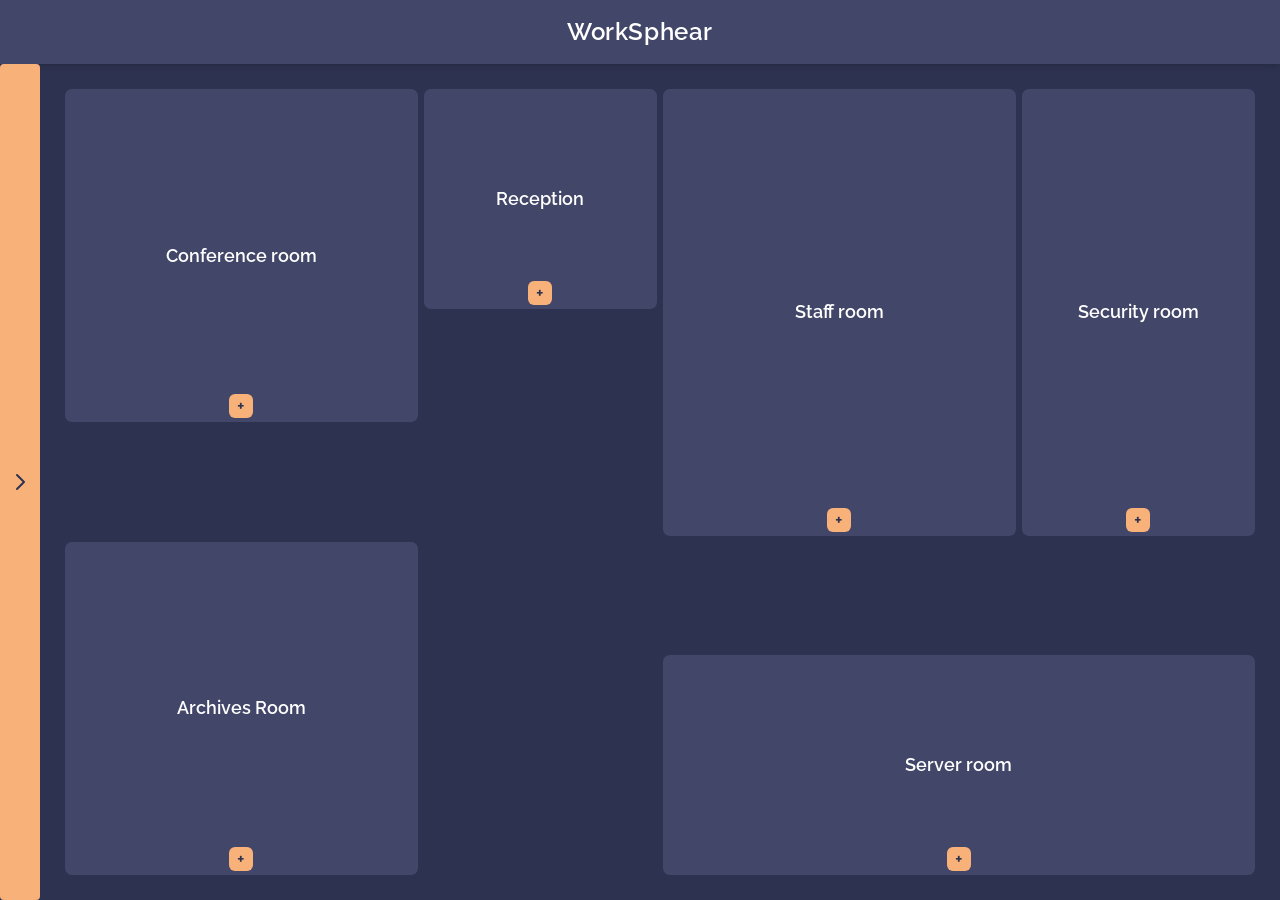
==== commit d7b49430: "Added the ability to store data of each employee in local storage with a button on each card visible" ====
--- a/index.html
+++ b/index.html
@@ -15,19 +15,14 @@
 <body class="bg-slateDeep text-white font-raleway h-dvh flex flex-col overflow-hidden">
     <nav class="w-full bg-slateMid py-4 shadow-md">
         <div class="max-w-3xl mx-auto flex items-center justify-evenly">
-            <a href="src/Overview.html" class="text-accent font-semibold hover:text-accent/80 transition">Overview</a>
             <a href="index.html">
                 <div class="text-2xl font-semibold text-white tracking-wide">WorkSphear</div>
             </a>
-            <a href="src/Employee.html" class="text-accent font-semibold hover:text-accent/80 transition">Employee</a>
         </div>
     </nav>
-
-
-
-    <main class="flex flex-1 h-full relative">
+    <main class="flex flex-1 h-full flex-col relative sm:flex-row">
         <!-- Sidebar -->
-        <aside id="sideBar" class="bg-slateMid hidden w-64 flex-col p-4 shadow-md h-full z-1">
+        <aside id="sideBar" class="bg-slateMid hidden w-full flex-col p-4 shadow-md h-full z-1 sm:w-64">
 
             <div class="shrink-0">
                 <h2 class="text-xl font-semibold text-accent mb-2">Search</h2>
@@ -49,15 +44,17 @@
             </button>
         </aside>
         <!-- buttons to show or hide the sidebar -->
-        <div class="flex flex-col justify-center">
-            <button id="hideSideBarBtn" class="hidden w-fit h-full p-2 bg-accent rounded hover:bg-accent/80 transition">
+        <div class="flex flex-col justify-center z-1">
+            <button id="hideSideBarBtn" title="hide sidebar button"
+                class="hidden w-full h-full p-2 bg-accent rounded hover:bg-accent/80 transition sm:w-fit">
                 <svg class="w-6 h-6 text-slateDeep" fill="none" stroke="currentColor" stroke-width="2"
                     viewBox="0 0 24 24" xmlns="http://www.w3.org/2000/svg">
                     <path stroke-linecap="round" stroke-linejoin="round" d="M15 5l-7 7 7 7" />
                 </svg>
             </button>
 
-            <button id="showSideBarBtn" class="w-fit h-full p-2 bg-accent rounded hover:bg-accent/80 transition">
+            <button id="showSideBarBtn" title="show sidebar button"
+                class="w-full h-full p-2 bg-accent rounded hover:bg-accent/80 transition sm:w-fit">
                 <svg class="w-6 h-6 text-slateDeep" fill="none" stroke="currentColor" stroke-width="2"
                     viewBox="0 0 24 24" xmlns="http://www.w3.org/2000/svg">
                     <path stroke-linecap="round" stroke-linejoin="round" d="M9 5l7 7-7 7" />
@@ -67,29 +64,29 @@
         <!--Adding a Employee modal -->
         <div id="addEmployeeBtn"
             class="fixed inset-0 hidden overflow-auto bg-black/50 backdrop-blur-sm  items-center justify-center z-1">
-
             <div
                 class="bg-slateMid p-6 rounded-lg h-[85vh] w-[95%] sm:w-[700px] flex flex-col gap-6 shadow-xl border border-slateDeep sm:flex-row">
 
-                <div class="flex-1 overflow-auto pr-2 custom-scrollbar">
+                <div class="flex-1 overflow-auto pr-2">
                     <h2 class="text-accent font-semibold text-xl mb-3 text-center">Add Employee</h2>
 
                     <div class="flex mb-5 items-center justify-evenly">
-                        <img id='preview_img' title="profile photo"
-                            class="h-32 w-32 flex items-center text-center object-cover bg-slateLight rounded-full"
-                            src="" alt="profile photo" />
-                        <button
-                            class="w-fit h-full p-2 bg-accent rounded font-semibold text-slateDeep hover:bg-accent/80 transition"
-                            onclick="document.getElementById('getFile').click()">Add Photo</button>
-                        <input id="getFile" type="file" class="hidden">
-                    </div>
-
-                    <input type="text" placeholder="Full Name"
-                        class="w-full p-2 rounded bg-slateDeep text-white text-sm focus:ring focus:ring-accent mb-4 outline-none">
-                    <input type="email" placeholder="Email"
-                        class="w-full p-2 rounded bg-slateDeep text-white text-sm focus:ring focus:ring-accent mb-4 outline-none">
-
-                    <select placeholder="Position"
+                        <img id='preview_img' title="profile photo" src="" alt="profile photo"
+                            class="h-32 w-32 flex items-center text-center object-cover bg-slateLight rounded-full" />
+                    </div>
+                    <input id="photoURL" type="url" placeholder="Photo URL"
+                        class="w-full p-2 rounded bg-slateDeep text-white text-sm focus:ring focus:ring-accent mb-4 outline-none">
+                    <span id="fullNameWarningMsg"
+                        class="text-accent hidden font-raleway animate-pulse text-[0.75rem]">Invalid Full Name</span>
+                    <input type="text" id="nameInput" placeholder="Full Name"
+                        class="w-full p-2 rounded bg-slateDeep text-white text-sm focus:ring focus:ring-accent mb-4 outline-none">
+                    <span id="emailWarningMsg"
+                        class="text-accent hidden font-raleway animate-pulse text-[0.75rem]">Invalid Email</span>
+                    <input type="email" id="emailInput" placeholder="Email"
+                        class="w-full p-2 rounded bg-slateDeep text-white text-sm focus:ring focus:ring-accent mb-4 outline-none">
+                    <span id="PositionWarningMsg"
+                        class="text-accent hidden font-raleway animate-pulse text-[0.75rem]">Invalid Position</span>
+                    <select placeholder="Position" id="positionInput"
                         class="w-full p-2 rounded bg-slateDeep text-white text-sm focus:ring focus:ring-accent mb-4 outline-none">
                         <option value="" disabled selected>Select Position</option>
                         <option value="Receptionists">Receptionists</option>
@@ -99,20 +96,10 @@
                         <option value="Manager">Manager</option>
                         <option value="Other roles">Other roles</option>
                     </select>
-
-                    <input type="text" placeholder="Phone number"
-                        class="w-full p-2 rounded bg-slateDeep text-white text-sm focus:ring focus:ring-accent mb-4 outline-none">
-
-                    <select placeholder="Current location"
-                        class="w-full p-2 rounded bg-slateDeep text-white text-sm focus:ring focus:ring-accent mb-4 outline-none">
-                        <option value="" disabled selected>Select Location</option>
-                        <option value="Reception">Reception</option>
-                        <option value="Server room">Server room</option>
-                        <option value="Security Room">Security Room</option>
-                        <option value="Manager">Manager</option>
-                        <option value="Cleaning">Cleaning</option>
-                    </select>
-
+                    <span id="phoneWarningMsg"
+                        class="text-accent hidden font-raleway animate-pulse text-[0.75rem]">Invalid Number</span>
+                    <input type="text" placeholder="Phone number" id="phoneInput"
+                        class="w-full p-2 rounded bg-slateDeep text-white text-sm focus:ring focus:ring-accent mb-4 outline-none">
                     <div class="bg-slate-700/20 p-2 rounded border border-slate-600/30 ">
                         <p class="text-accent font-semibold mb-4 block">Experience</p>
 
@@ -131,7 +118,9 @@
                             <input id="expCompany" type="text" placeholder="Company"
                                 class="w-1/2 p-2 rounded bg-slateDeep text-white text-sm focus:ring focus:ring-accent outline-none">
                         </div>
-
+                        <span id="expWarningMsg"
+                            class="text-accent hidden font-raleway animate-pulse text-[0.75rem]">Please
+                            Fill In The Space Before Submitting a New Experience</span>
                         <button id="addExperienceBtn"
                             class="w-full py-2 bg-accent rounded font-bold text-slateDeep hover:bg-accent/80 transition text-sm flex items-center justify-center gap-2">
                             <span>Add to List</span>
@@ -157,40 +146,79 @@
 
             </div>
         </div>
+        <!-- Delete modal -->
+        <div id="deleteEmployeeModal"
+            class="fixed inset-0 hidden overflow-auto bg-black/60 backdrop-blur-sm items-center justify-center z-50">
+
+            <div
+                class="bg-slateMid p-6 rounded-xl w-[90%] max-w-md shadow-2xl border border-slateDeep transform transition-all scale-100">
+
+                <div class="flex justify-center mb-5">
+                    <div class="w-16 h-16 bg-red-500/10 rounded-full flex items-center justify-center">
+                        <svg class="w-8 h-8 text-red-500" fill="none" stroke="currentColor" viewBox="0 0 24 24">
+                            <path stroke-linecap="round" stroke-linejoin="round" stroke-width="2"
+                                d="M19 7l-.867 12.142A2 2 0 0116.138 21H7.862a2 2 0 01-1.995-1.858L5 7m5 4v6m4-6v6m1-10V4a1 1 0 00-1-1h-4a1 1 0 00-1 1v3M4 7h16">
+                            </path>
+                        </svg>
+                    </div>
+                </div>
+
+                <div class="text-center mb-8">
+                    <h3 class="text-xl font-bold text-white mb-2">Delete Employee?</h3>
+                    <p class="text-slate-400 text-sm leading-relaxed">
+                        Are you sure you want to remove this employee? <br>
+                        This action cannot be undone and their data will be lost.
+                    </p>
+                </div>
+
+                <div class="flex gap-3">
+                    <button id="cancelDeleteBtn"
+                        class="w-[48%] p-2 border border-accent text-accent rounded font-semibold hover:bg-accent hover:text-slateDeep transition">
+                        Cancel
+                    </button>
+
+                    <button id="confirmDeleteBtn"
+                        class="flex-1 py-2.5 px-4 bg-accent rounded-lg text-white font-bold shadow-lg hover:bg-red-600 transition-all duration-200">
+                        Delete
+                    </button>
+                </div>
+            </div>
+        </div>
+
         <!-- the grid layout for the rooms -->
-        <div class="flex-1 p-6 pb-20 overflow-y-auto sm:pb-6">
+        <div id="workSphere" class="flex-1 p-6 pb-20 overflow-y-auto sm:pb-6">
             <div class="grid grid-cols-1 gap-4 w-full sm:h-full sm:grid-cols-10 sm:grid-rows-7 sm:gap-1">
-                <div class="room relative min-h-[150px] sm:min-h-0 
+                <div id="Conference" class="room relative min-h-[150px] sm:min-h-0 
                     sm:col-start-1 sm:col-end-4 sm:row-start-1 sm:row-end-4">
                     <div>Conference room</div>
-                    <button class="plus-btn">+</button>
-                </div>
-
-                <div class="room relative min-h-[150px] sm:min-h-0
+                    <button class="plus-btn tronsform transition hover:scale-110 duration-300">+</button>
+                </div>
+
+                <div id="Archives" class="room relative min-h-[150px] sm:min-h-0
                     sm:col-start-1 sm:col-end-4 sm:row-start-5 sm:row-end-8">
-                    <div>Archives Room</div>
-                    <button class="plus-btn">+</button>
-                </div>
-
-                <div class="room relative min-h-[150px] sm:min-h-0
+                    <div class="animate-pulse">Archives Room</div>
+                    <button class="plus-btn ">+</button>
+                </div>
+
+                <div id="Staff" class="room relative min-h-[150px] sm:min-h-0
                     sm:col-start-6 sm:col-end-9 sm:row-start-1 sm:row-end-5">
                     <div>Staff room</div>
                     <button class="plus-btn">+</button>
                 </div>
 
-                <div class="room relative min-h-[150px] sm:min-h-0
+                <div id="Reception" class="room relative min-h-[150px] sm:min-h-0
                     sm:col-start-4 sm:col-end-6 sm:row-start-1 sm:row-end-3">
                     <div>Reception</div>
                     <button class="plus-btn">+</button>
                 </div>
 
-                <div class="room relative min-h-[150px] sm:min-h-0
+                <div id="Security" class="room relative min-h-[150px] sm:min-h-0
                     sm:col-start-9 sm:col-end-11 sm:row-start-1 sm:row-end-5">
                     <div>Security room</div>
                     <button class="plus-btn">+</button>
                 </div>
 
-                <div class="room relative min-h-[150px] sm:min-h-0
+                <div id="Server" class="room relative min-h-[150px] sm:min-h-0
                     sm:col-start-6 sm:col-end-11 sm:row-start-6 sm:row-end-8">
                     <div>Server room</div>
                     <button class="plus-btn">+</button>
--- a/src/output.css
+++ b/src/output.css
@@ -9,34 +9,40 @@
       "Courier New", monospace;
     --color-red-400: oklch(70.4% 0.191 22.216);
     --color-red-500: oklch(63.7% 0.237 25.331);
+    --color-red-600: oklch(57.7% 0.245 27.325);
+    --color-slate-300: oklch(86.9% 0.022 252.894);
     --color-slate-400: oklch(70.4% 0.04 256.788);
     --color-slate-500: oklch(55.4% 0.046 257.417);
     --color-slate-600: oklch(44.6% 0.043 257.281);
     --color-slate-700: oklch(37.2% 0.044 257.287);
-    --color-gray-500: oklch(55.1% 0.027 264.364);
     --color-black: #000;
     --color-white: #ffffff;
     --spacing: 0.25rem;
+    --container-md: 28rem;
     --container-3xl: 48rem;
     --text-xs: 0.75rem;
     --text-xs--line-height: calc(1 / 0.75);
     --text-sm: 0.875rem;
     --text-sm--line-height: calc(1.25 / 0.875);
-    --text-base: 1rem;
-    --text-base--line-height: calc(1.5 / 1);
     --text-lg: 1.125rem;
     --text-lg--line-height: calc(1.75 / 1.125);
     --text-xl: 1.25rem;
     --text-xl--line-height: calc(1.75 / 1.25);
     --text-2xl: 1.5rem;
     --text-2xl--line-height: calc(2 / 1.5);
+    --font-weight-medium: 500;
     --font-weight-semibold: 600;
     --font-weight-bold: 700;
     --tracking-wide: 0.025em;
     --leading-tight: 1.25;
+    --leading-relaxed: 1.625;
     --radius-md: 0.375rem;
     --radius-lg: 0.5rem;
+    --radius-xl: 0.75rem;
     --radius-2xl: 1rem;
+    --animate-ping: ping 1s cubic-bezier(0, 0, 0.2, 1) infinite;
+    --animate-pulse: pulse 2s cubic-bezier(0.4, 0, 0.6, 1) infinite;
+    --animate-bounce: bounce 1s infinite;
     --blur-sm: 8px;
     --default-transition-duration: 150ms;
     --default-transition-timing-function: cubic-bezier(0.4, 0, 0.2, 1);
@@ -47,6 +53,7 @@
     --color-slateMid: #424769;
     --color-slateDeep: #2d3250;
     --font-raleway: "Raleway", sans-serif;
+    --font-weight-regular: 400;
   }
 }
 @layer base {
@@ -222,48 +229,6 @@
   .z-50 {
     z-index: 50;
   }
-  .col-start-1 {
-    grid-column-start: 1;
-  }
-  .col-start-4 {
-    grid-column-start: 4;
-  }
-  .col-start-5 {
-    grid-column-start: 5;
-  }
-  .col-end-2 {
-    grid-column-end: 2;
-  }
-  .col-end-3 {
-    grid-column-end: 3;
-  }
-  .col-end-6 {
-    grid-column-end: 6;
-  }
-  .row-start-1 {
-    grid-row-start: 1;
-  }
-  .row-start-3 {
-    grid-row-start: 3;
-  }
-  .row-start-4 {
-    grid-row-start: 4;
-  }
-  .row-start-5 {
-    grid-row-start: 5;
-  }
-  .row-end-3 {
-    grid-row-end: 3;
-  }
-  .row-end-4 {
-    grid-row-end: 4;
-  }
-  .row-end-5 {
-    grid-row-end: 5;
-  }
-  .row-end-6 {
-    grid-row-end: 6;
-  }
   .container {
     width: 100%;
     @media (width >= 40rem) {
@@ -291,9 +256,6 @@
   .mr-2 {
     margin-right: calc(var(--spacing) * 2);
   }
-  .mr-4 {
-    margin-right: calc(var(--spacing) * 4);
-  }
   .mb-1 {
     margin-bottom: calc(var(--spacing) * 1);
   }
@@ -309,12 +271,12 @@
   .mb-5 {
     margin-bottom: calc(var(--spacing) * 5);
   }
+  .mb-8 {
+    margin-bottom: calc(var(--spacing) * 8);
+  }
   .ml-1 {
     margin-left: calc(var(--spacing) * 1);
   }
-  .ml-2 {
-    margin-left: calc(var(--spacing) * 2);
-  }
   .block {
     display: block;
   }
@@ -327,23 +289,17 @@
   .hidden {
     display: none;
   }
-  .table {
-    display: table;
-  }
-  .h-5 {
-    height: calc(var(--spacing) * 5);
-  }
   .h-6 {
     height: calc(var(--spacing) * 6);
   }
+  .h-8 {
+    height: calc(var(--spacing) * 8);
+  }
   .h-10 {
     height: calc(var(--spacing) * 10);
   }
-  .h-12 {
-    height: calc(var(--spacing) * 12);
-  }
-  .h-17 {
-    height: calc(var(--spacing) * 17);
+  .h-16 {
+    height: calc(var(--spacing) * 16);
   }
   .h-32 {
     height: calc(var(--spacing) * 32);
@@ -351,134 +307,89 @@
   .h-48 {
     height: calc(var(--spacing) * 48);
   }
-  .h-\[80vh\] {
-    height: 80vh;
-  }
   .h-\[85vh\] {
     height: 85vh;
   }
-  .h-\[90vh\] {
-    height: 90vh;
-  }
-  .h-\[98vh\] {
-    height: 98vh;
-  }
-  .h-\[100vh\] {
-    height: 100vh;
-  }
   .h-dvh {
     height: 100dvh;
   }
-  .h-fit {
-    height: fit-content;
-  }
   .h-full {
     height: 100%;
   }
-  .h-screen {
-    height: 100vh;
-  }
   .max-h-80 {
     max-height: calc(var(--spacing) * 80);
   }
-  .max-h-100 {
-    max-height: calc(var(--spacing) * 100);
-  }
   .min-h-\[150px\] {
     min-height: 150px;
   }
-  .min-h-\[calc\(100vh-64px\)\] {
-    min-height: calc(100vh - 64px);
-  }
   .min-h-screen {
     min-height: 100vh;
   }
-  .w-1 {
-    width: calc(var(--spacing) * 1);
-  }
   .w-1\/2 {
     width: calc(1/2 * 100%);
   }
-  .w-5 {
-    width: calc(var(--spacing) * 5);
-  }
   .w-6 {
     width: calc(var(--spacing) * 6);
   }
+  .w-8 {
+    width: calc(var(--spacing) * 8);
+  }
   .w-10 {
     width: calc(var(--spacing) * 10);
   }
-  .w-12 {
-    width: calc(var(--spacing) * 12);
+  .w-16 {
+    width: calc(var(--spacing) * 16);
   }
   .w-32 {
     width: calc(var(--spacing) * 32);
   }
-  .w-64 {
-    width: calc(var(--spacing) * 64);
-  }
-  .w-72 {
-    width: calc(var(--spacing) * 72);
-  }
   .w-\[48\%\] {
     width: 48%;
   }
+  .w-\[90\%\] {
+    width: 90%;
+  }
   .w-\[95\%\] {
     width: 95%;
   }
-  .w-\[700px\] {
-    width: 700px;
-  }
-  .w-\[800px\] {
-    width: 800px;
-  }
-  .w-fit {
-    width: fit-content;
-  }
   .w-full {
     width: 100%;
   }
   .max-w-3xl {
     max-width: var(--container-3xl);
   }
+  .max-w-md {
+    max-width: var(--container-md);
+  }
   .min-w-0 {
     min-width: calc(var(--spacing) * 0);
   }
   .flex-1 {
     flex: 1;
   }
-  .flex-2 {
-    flex: 2;
-  }
-  .flex-shrink {
-    flex-shrink: 1;
-  }
   .shrink-0 {
     flex-shrink: 0;
   }
-  .border-collapse {
-    border-collapse: collapse;
+  .scale-100 {
+    --tw-scale-x: 100%;
+    --tw-scale-y: 100%;
+    --tw-scale-z: 100%;
+    scale: var(--tw-scale-x) var(--tw-scale-y);
+  }
+  .transform {
+    transform: var(--tw-rotate-x,) var(--tw-rotate-y,) var(--tw-rotate-z,) var(--tw-skew-x,) var(--tw-skew-y,);
+  }
+  .animate-pulse {
+    animation: var(--animate-pulse);
   }
   .cursor-pointer {
     cursor: pointer;
   }
-  .resize {
-    resize: both;
-  }
   .grid-cols-1 {
     grid-template-columns: repeat(1, minmax(0, 1fr));
   }
-  .grid-cols-5 {
-    grid-template-columns: repeat(5, minmax(0, 1fr));
-  }
-  .grid-rows-5 {
-    grid-template-rows: repeat(5, minmax(0, 1fr));
-  }
   .flex-col {
     flex-direction: column;
-  }
-  .flex-row {
-    flex-direction: row;
   }
   .items-center {
     align-items: center;
@@ -533,21 +444,16 @@
   .rounded-lg {
     border-radius: var(--radius-lg);
   }
+  .rounded-xl {
+    border-radius: var(--radius-xl);
+  }
   .border {
     border-style: var(--tw-border-style);
     border-width: 1px;
   }
-  .border-2 {
-    border-style: var(--tw-border-style);
-    border-width: 2px;
-  }
   .border-t {
     border-top-style: var(--tw-border-style);
     border-top-width: 1px;
-  }
-  .border-l {
-    border-left-style: var(--tw-border-style);
-    border-left-width: 1px;
   }
   .border-accent {
     border-color: var(--color-accent);
@@ -558,9 +464,6 @@
       border-color: color-mix(in oklab, var(--color-accent) 20%, transparent);
     }
   }
-  .border-slate-600 {
-    border-color: var(--color-slate-600);
-  }
   .border-slate-600\/30 {
     border-color: color-mix(in srgb, oklch(44.6% 0.043 257.281) 30%, transparent);
     @supports (color: color-mix(in lab, red, red)) {
@@ -573,9 +476,6 @@
       border-color: color-mix(in oklab, var(--color-slate-600) 50%, transparent);
     }
   }
-  .border-slate-700 {
-    border-color: var(--color-slate-700);
-  }
   .border-slate-700\/50 {
     border-color: color-mix(in srgb, oklch(37.2% 0.044 257.287) 50%, transparent);
     @supports (color: color-mix(in lab, red, red)) {
@@ -588,17 +488,26 @@
   .bg-accent {
     background-color: var(--color-accent);
   }
-  .bg-black {
-    background-color: var(--color-black);
-  }
   .bg-black\/50 {
     background-color: color-mix(in srgb, #000 50%, transparent);
     @supports (color: color-mix(in lab, red, red)) {
       background-color: color-mix(in oklab, var(--color-black) 50%, transparent);
     }
   }
-  .bg-slate-700 {
-    background-color: var(--color-slate-700);
+  .bg-black\/60 {
+    background-color: color-mix(in srgb, #000 60%, transparent);
+    @supports (color: color-mix(in lab, red, red)) {
+      background-color: color-mix(in oklab, var(--color-black) 60%, transparent);
+    }
+  }
+  .bg-red-500 {
+    background-color: var(--color-red-500);
+  }
+  .bg-red-500\/10 {
+    background-color: color-mix(in srgb, oklch(63.7% 0.237 25.331) 10%, transparent);
+    @supports (color: color-mix(in lab, red, red)) {
+      background-color: color-mix(in oklab, var(--color-red-500) 10%, transparent);
+    }
   }
   .bg-slate-700\/20 {
     background-color: color-mix(in srgb, oklch(37.2% 0.044 257.287) 20%, transparent);
@@ -624,9 +533,6 @@
   .object-cover {
     object-fit: cover;
   }
-  .p-1 {
-    padding: calc(var(--spacing) * 1);
-  }
   .p-1\.5 {
     padding: calc(var(--spacing) * 1.5);
   }
@@ -642,12 +548,15 @@
   .p-6 {
     padding: calc(var(--spacing) * 6);
   }
-  .p-24 {
-    padding: calc(var(--spacing) * 24);
+  .px-4 {
+    padding-inline: calc(var(--spacing) * 4);
   }
   .py-2 {
     padding-block: calc(var(--spacing) * 2);
   }
+  .py-2\.5 {
+    padding-block: calc(var(--spacing) * 2.5);
+  }
   .py-3 {
     padding-block: calc(var(--spacing) * 3);
   }
@@ -666,23 +575,11 @@
   .pb-2 {
     padding-bottom: calc(var(--spacing) * 2);
   }
-  .pb-16 {
-    padding-bottom: calc(var(--spacing) * 16);
-  }
   .pb-20 {
     padding-bottom: calc(var(--spacing) * 20);
   }
-  .pb-24 {
-    padding-bottom: calc(var(--spacing) * 24);
-  }
-  .pl-5 {
-    padding-left: calc(var(--spacing) * 5);
-  }
   .text-center {
     text-align: center;
-  }
-  .font-mono {
-    font-family: var(--font-mono);
   }
   .font-raleway {
     font-family: var(--font-raleway);
@@ -691,10 +588,6 @@
     font-size: var(--text-2xl);
     line-height: var(--tw-leading, var(--text-2xl--line-height));
   }
-  .text-base {
-    font-size: var(--text-base);
-    line-height: var(--tw-leading, var(--text-base--line-height));
-  }
   .text-lg {
     font-size: var(--text-lg);
     line-height: var(--tw-leading, var(--text-lg--line-height));
@@ -717,6 +610,10 @@
   .text-\[10px\] {
     font-size: 10px;
   }
+  .leading-relaxed {
+    --tw-leading: var(--leading-relaxed);
+    line-height: var(--leading-relaxed);
+  }
   .leading-tight {
     --tw-leading: var(--leading-tight);
     line-height: var(--leading-tight);
@@ -739,6 +636,9 @@
   .text-red-400 {
     color: var(--color-red-400);
   }
+  .text-red-500 {
+    color: var(--color-red-500);
+  }
   .text-slate-400 {
     color: var(--color-slate-400);
   }
@@ -756,14 +656,6 @@
   }
   .italic {
     font-style: italic;
-  }
-  .underline {
-    text-decoration-line: underline;
-  }
-  .placeholder-white {
-    &::placeholder {
-      color: var(--color-white);
-    }
   }
   .placeholder-white\/70 {
     &::placeholder {
@@ -776,6 +668,10 @@
   .opacity-0 {
     opacity: 0%;
   }
+  .shadow-2xl {
+    --tw-shadow: 0 25px 50px -12px var(--tw-shadow-color, rgb(0 0 0 / 0.25));
+    box-shadow: var(--tw-inset-shadow), var(--tw-inset-ring-shadow), var(--tw-ring-offset-shadow), var(--tw-ring-shadow), var(--tw-shadow);
+  }
   .shadow-lg {
     --tw-shadow: 0 10px 15px -3px var(--tw-shadow-color, rgb(0 0 0 / 0.1)), 0 4px 6px -4px var(--tw-shadow-color, rgb(0 0 0 / 0.1));
     box-shadow: var(--tw-inset-shadow), var(--tw-inset-ring-shadow), var(--tw-ring-offset-shadow), var(--tw-ring-shadow), var(--tw-shadow);
@@ -791,20 +687,12 @@
   .shadow-xl {
     --tw-shadow: 0 20px 25px -5px var(--tw-shadow-color, rgb(0 0 0 / 0.1)), 0 8px 10px -6px var(--tw-shadow-color, rgb(0 0 0 / 0.1));
     box-shadow: var(--tw-inset-shadow), var(--tw-inset-ring-shadow), var(--tw-ring-offset-shadow), var(--tw-ring-shadow), var(--tw-shadow);
-  }
-  .outline {
-    outline-style: var(--tw-outline-style);
-    outline-width: 1px;
   }
   .backdrop-blur-sm {
     --tw-backdrop-blur: blur(var(--blur-sm));
     -webkit-backdrop-filter: var(--tw-backdrop-blur,) var(--tw-backdrop-brightness,) var(--tw-backdrop-contrast,) var(--tw-backdrop-grayscale,) var(--tw-backdrop-hue-rotate,) var(--tw-backdrop-invert,) var(--tw-backdrop-opacity,) var(--tw-backdrop-saturate,) var(--tw-backdrop-sepia,);
     backdrop-filter: var(--tw-backdrop-blur,) var(--tw-backdrop-brightness,) var(--tw-backdrop-contrast,) var(--tw-backdrop-grayscale,) var(--tw-backdrop-hue-rotate,) var(--tw-backdrop-invert,) var(--tw-backdrop-opacity,) var(--tw-backdrop-saturate,) var(--tw-backdrop-sepia,);
   }
-  .backdrop-filter {
-    -webkit-backdrop-filter: var(--tw-backdrop-blur,) var(--tw-backdrop-brightness,) var(--tw-backdrop-contrast,) var(--tw-backdrop-grayscale,) var(--tw-backdrop-hue-rotate,) var(--tw-backdrop-invert,) var(--tw-backdrop-opacity,) var(--tw-backdrop-saturate,) var(--tw-backdrop-sepia,);
-    backdrop-filter: var(--tw-backdrop-blur,) var(--tw-backdrop-brightness,) var(--tw-backdrop-contrast,) var(--tw-backdrop-grayscale,) var(--tw-backdrop-hue-rotate,) var(--tw-backdrop-invert,) var(--tw-backdrop-opacity,) var(--tw-backdrop-saturate,) var(--tw-backdrop-sepia,);
-  }
   .transition {
     transition-property: color, background-color, border-color, outline-color, text-decoration-color, fill, stroke, --tw-gradient-from, --tw-gradient-via, --tw-gradient-to, opacity, box-shadow, transform, translate, scale, rotate, filter, -webkit-backdrop-filter, backdrop-filter, display, content-visibility, overlay, pointer-events;
     transition-timing-function: var(--tw-ease, var(--default-transition-timing-function));
@@ -820,15 +708,14 @@
     transition-timing-function: var(--tw-ease, var(--default-transition-timing-function));
     transition-duration: var(--tw-duration, var(--default-transition-duration));
   }
-  .transition-transform {
-    transition-property: transform, translate, scale, rotate;
-    transition-timing-function: var(--tw-ease, var(--default-transition-timing-function));
-    transition-duration: var(--tw-duration, var(--default-transition-duration));
-  }
   .duration-200 {
     --tw-duration: 200ms;
     transition-duration: 200ms;
   }
+  .duration-300 {
+    --tw-duration: 300ms;
+    transition-duration: 300ms;
+  }
   .outline-none {
     --tw-outline-style: none;
     outline-style: none;
@@ -843,13 +730,6 @@
   .\[scrollbar-width\:none\] {
     scrollbar-width: none;
   }
-  .group-hover\:rotate-90 {
-    &:is(:where(.group):hover *) {
-      @media (hover: hover) {
-        rotate: 90deg;
-      }
-    }
-  }
   .group-hover\:opacity-100 {
     &:is(:where(.group):hover *) {
       @media (hover: hover) {
@@ -862,6 +742,16 @@
       @media (hover: hover) {
         --tw-translate-y: calc(var(--spacing) * -0.5);
         translate: var(--tw-translate-x) var(--tw-translate-y);
+      }
+    }
+  }
+  .hover\:scale-110 {
+    &:hover {
+      @media (hover: hover) {
+        --tw-scale-x: 110%;
+        --tw-scale-y: 110%;
+        --tw-scale-z: 110%;
+        scale: var(--tw-scale-x) var(--tw-scale-y);
       }
     }
   }
@@ -912,17 +802,17 @@
       }
     }
   }
+  .hover\:bg-red-600 {
+    &:hover {
+      @media (hover: hover) {
+        background-color: var(--color-red-600);
+      }
+    }
+  }
   .hover\:bg-slate-700 {
     &:hover {
       @media (hover: hover) {
         background-color: var(--color-slate-700);
-      }
-    }
-  }
-  .hover\:text-accent {
-    &:hover {
-      @media (hover: hover) {
-        color: var(--color-accent);
       }
     }
   }
@@ -958,6 +848,16 @@
       }
     }
   }
+  .hover\:shadow-red-500\/30 {
+    &:hover {
+      @media (hover: hover) {
+        --tw-shadow-color: color-mix(in srgb, oklch(63.7% 0.237 25.331) 30%, transparent);
+        @supports (color: color-mix(in lab, red, red)) {
+          --tw-shadow-color: color-mix(in oklab, color-mix(in oklab, var(--color-red-500) 30%, transparent) var(--tw-shadow-alpha), transparent);
+        }
+      }
+    }
+  }
   .focus\:ring {
     &:focus {
       --tw-ring-shadow: var(--tw-ring-inset,) 0 0 0 calc(1px + var(--tw-ring-offset-width)) var(--tw-ring-color, currentcolor);
@@ -1066,6 +966,11 @@
       min-height: calc(var(--spacing) * 0);
     }
   }
+  .sm\:w-64 {
+    @media (width >= 40rem) {
+      width: calc(var(--spacing) * 64);
+    }
+  }
   .sm\:w-72 {
     @media (width >= 40rem) {
       width: calc(var(--spacing) * 72);
@@ -1076,6 +981,11 @@
       width: 700px;
     }
   }
+  .sm\:w-fit {
+    @media (width >= 40rem) {
+      width: fit-content;
+    }
+  }
   .sm\:grid-cols-10 {
     @media (width >= 40rem) {
       grid-template-columns: repeat(10, minmax(0, 1fr));
@@ -1084,11 +994,6 @@
   .sm\:grid-rows-7 {
     @media (width >= 40rem) {
       grid-template-rows: repeat(7, minmax(0, 1fr));
-    }
-  }
-  .sm\:flex-col {
-    @media (width >= 40rem) {
-      flex-direction: column;
     }
   }
   .sm\:flex-row {
@@ -1118,29 +1023,34 @@
       padding-top: calc(var(--spacing) * 0);
     }
   }
-  .sm\:pb-0 {
-    @media (width >= 40rem) {
-      padding-bottom: calc(var(--spacing) * 0);
-    }
-  }
-  .sm\:pb-2 {
-    @media (width >= 40rem) {
-      padding-bottom: calc(var(--spacing) * 2);
-    }
-  }
   .sm\:pb-6 {
     @media (width >= 40rem) {
       padding-bottom: calc(var(--spacing) * 6);
     }
   }
-  .sm\:pb-24 {
-    @media (width >= 40rem) {
-      padding-bottom: calc(var(--spacing) * 24);
-    }
-  }
   .sm\:pl-5 {
     @media (width >= 40rem) {
       padding-left: calc(var(--spacing) * 5);
+    }
+  }
+  .md\:flex {
+    @media (width >= 48rem) {
+      display: flex;
+    }
+  }
+  .md\:w-64 {
+    @media (width >= 48rem) {
+      width: calc(var(--spacing) * 64);
+    }
+  }
+  .md\:flex-row {
+    @media (width >= 48rem) {
+      flex-direction: row;
+    }
+  }
+  .md\:pb-6 {
+    @media (width >= 48rem) {
+      padding-bottom: calc(var(--spacing) * 6);
     }
   }
   .\[\&\:\:-webkit-scrollbar\]\:hidden {
@@ -1196,6 +1106,41 @@
     }
   }
 }
+@property --tw-scale-x {
+  syntax: "*";
+  inherits: false;
+  initial-value: 1;
+}
+@property --tw-scale-y {
+  syntax: "*";
+  inherits: false;
+  initial-value: 1;
+}
+@property --tw-scale-z {
+  syntax: "*";
+  inherits: false;
+  initial-value: 1;
+}
+@property --tw-rotate-x {
+  syntax: "*";
+  inherits: false;
+}
+@property --tw-rotate-y {
+  syntax: "*";
+  inherits: false;
+}
+@property --tw-rotate-z {
+  syntax: "*";
+  inherits: false;
+}
+@property --tw-skew-x {
+  syntax: "*";
+  inherits: false;
+}
+@property --tw-skew-y {
+  syntax: "*";
+  inherits: false;
+}
 @property --tw-border-style {
   syntax: "*";
   inherits: false;
@@ -1278,11 +1223,6 @@
   inherits: false;
   initial-value: 0 0 #0000;
 }
-@property --tw-outline-style {
-  syntax: "*";
-  inherits: false;
-  initial-value: solid;
-}
 @property --tw-backdrop-blur {
   syntax: "*";
   inherits: false;
@@ -1337,10 +1277,39 @@
   syntax: "*";
   inherits: false;
   initial-value: 0;
+}
+@keyframes ping {
+  75%, 100% {
+    transform: scale(2);
+    opacity: 0;
+  }
+}
+@keyframes pulse {
+  50% {
+    opacity: 0.5;
+  }
+}
+@keyframes bounce {
+  0%, 100% {
+    transform: translateY(-25%);
+    animation-timing-function: cubic-bezier(0.8, 0, 1, 1);
+  }
+  50% {
+    transform: none;
+    animation-timing-function: cubic-bezier(0, 0, 0.2, 1);
+  }
 }
 @layer properties {
   @supports ((-webkit-hyphens: none) and (not (margin-trim: inline))) or ((-moz-orient: inline) and (not (color:rgb(from red r g b)))) {
     *, ::before, ::after, ::backdrop {
+      --tw-scale-x: 1;
+      --tw-scale-y: 1;
+      --tw-scale-z: 1;
+      --tw-rotate-x: initial;
+      --tw-rotate-y: initial;
+      --tw-rotate-z: initial;
+      --tw-skew-x: initial;
+      --tw-skew-y: initial;
       --tw-border-style: solid;
       --tw-leading: initial;
       --tw-font-weight: initial;
@@ -1359,7 +1328,6 @@
       --tw-ring-offset-width: 0px;
       --tw-ring-offset-color: #fff;
       --tw-ring-offset-shadow: 0 0 #0000;
-      --tw-outline-style: solid;
       --tw-backdrop-blur: initial;
       --tw-backdrop-brightness: initial;
       --tw-backdrop-contrast: initial;
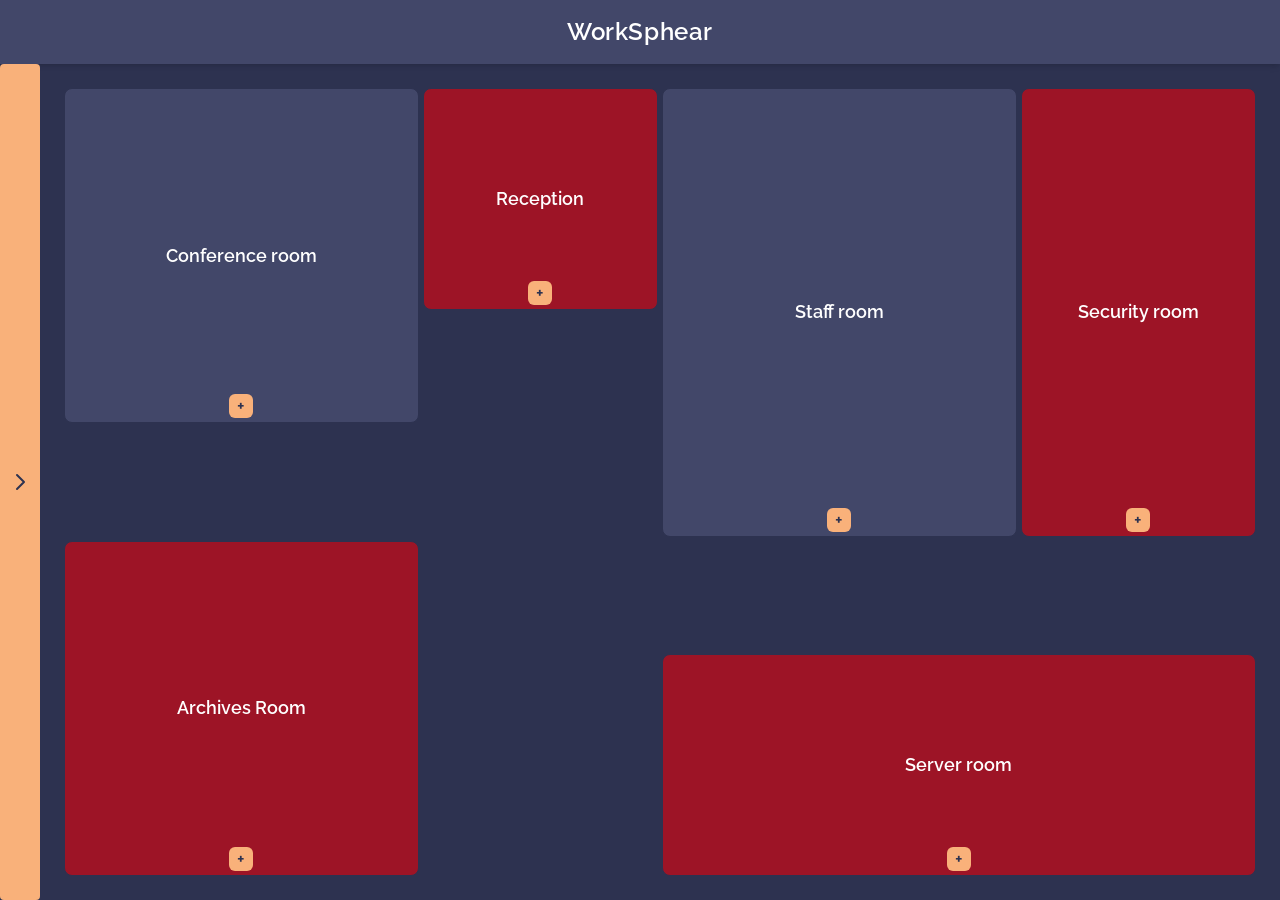
==== commit 82ce6624: "Added a function to show the restricted areas in red and make it dispaire in the action of adding a " ====
--- a/index.html
+++ b/index.html
@@ -62,7 +62,7 @@
             </button>
         </div>
         <!--Adding a Employee modal -->
-        <div id="addEmployeeBtn"
+        <div id="addEmployeeModal"
             class="fixed inset-0 hidden overflow-auto bg-black/50 backdrop-blur-sm  items-center justify-center z-1">
             <div
                 class="bg-slateMid p-6 rounded-lg h-[85vh] w-[95%] sm:w-[700px] flex flex-col gap-6 shadow-xl border border-slateDeep sm:flex-row">
@@ -184,44 +184,61 @@
                 </div>
             </div>
         </div>
-
+        <!-- Room modal -->
+        <div id="roomModal"
+            class="fixed inset-0 hidden overflow-auto bg-black/50 backdrop-blur-sm items-center justify-center z-1">
+
+            <div
+                class="bg-slateMid p-6 rounded-lg h-[85vh] w-[95%] sm:w-[300px] flex flex-col gap-6 shadow-xl border border-slateDeep">
+
+                <div id="roomModalContent"
+                    class="flex-1 min-h-0 overflow-y-auto [&::-webkit-scrollbar]:hidden [-ms-overflow-style:none] [scrollbar-width:none] flex flex-col gap-6">
+
+                </div>
+                <button id="closeRoomModalBtn"
+                    class="w-full p-2 border border-accent text-accent rounded font-semibold hover:bg-accent hover:text-slateDeep transition shrink-0">
+                    Cancel
+                </button>
+            </div>
+        </div>
         <!-- the grid layout for the rooms -->
-        <div id="workSphere" class="flex-1 p-6 pb-20 overflow-y-auto sm:pb-6">
+        <div id="workSphere"
+            class="flex-1 p-6 pb-20 overflow-y-auto [&::-webkit-scrollbar]:hidden [-ms-overflow-style:none] [scrollbar-width:none] sm:pb-6">
             <div class="grid grid-cols-1 gap-4 w-full sm:h-full sm:grid-cols-10 sm:grid-rows-7 sm:gap-1">
-                <div id="Conference" class="room relative min-h-[150px] sm:min-h-0 
+                <div id="Conference" class="flex items-center flex-col gap-2 justify-evenly overflow-y-auto text-center bg-slateMid text-white font-semibold border border-slateDeep rounded-lg text-lg relative min-h-[150px] sm:min-h-0 
                     sm:col-start-1 sm:col-end-4 sm:row-start-1 sm:row-end-4">
                     <div>Conference room</div>
-                    <button class="plus-btn tronsform transition hover:scale-110 duration-300">+</button>
-                </div>
-
-                <div id="Archives" class="room relative min-h-[150px] sm:min-h-0
+                    <button id="ConferenceBtn"  class="roomBtnPlus plus-btn">+</button>
+                </div>
+
+                <div id="Archives" class="flex items-center flex-col  overflow-y-auto justify-center text-center bg-slateMid text-white font-semibold border border-slateDeep rounded-lg text-lg relative min-h-[150px] sm:min-h-0
                     sm:col-start-1 sm:col-end-4 sm:row-start-5 sm:row-end-8">
-                    <div class="animate-pulse">Archives Room</div>
-                    <button class="plus-btn ">+</button>
-                </div>
-
-                <div id="Staff" class="room relative min-h-[150px] sm:min-h-0
+                    <div>Archives Room</div>
+                    <button id="ArchivesBtn"  class="roomBtnPlus plus-btn ">+</button>
+                </div>
+
+                <div id="Staff" class="flex overflow-y-auto items-center flex-col justify-center text-center bg-slateMid text-white font-semibold border border-slateDeep rounded-lg text-lg relative min-h-[150px] sm:min-h-0
                     sm:col-start-6 sm:col-end-9 sm:row-start-1 sm:row-end-5">
                     <div>Staff room</div>
-                    <button class="plus-btn">+</button>
-                </div>
-
-                <div id="Reception" class="room relative min-h-[150px] sm:min-h-0
+                    <button id="StaffBtn"  class="roomBtnPlus plus-btn">+</button>
+                </div>
+
+                <div id="Reception" class="flex overflow-y-auto items-center flex-col justify-center text-center bg-slateMid text-white font-semibold border border-slateDeep rounded-lg text-lg relative min-h-[150px] sm:min-h-0
                     sm:col-start-4 sm:col-end-6 sm:row-start-1 sm:row-end-3">
                     <div>Reception</div>
-                    <button class="plus-btn">+</button>
-                </div>
-
-                <div id="Security" class="room relative min-h-[150px] sm:min-h-0
+                    <button id="ReceptionBtn"  class="roomBtnPlus plus-btn">+</button>
+                </div>
+
+                <div id="Security" class="flex items-center overflow-y-auto flex-col justify-center text-center bg-slateMid text-white font-semibold border border-slateDeep rounded-lg text-lg relative min-h-[150px] sm:min-h-0
                     sm:col-start-9 sm:col-end-11 sm:row-start-1 sm:row-end-5">
                     <div>Security room</div>
-                    <button class="plus-btn">+</button>
-                </div>
-
-                <div id="Server" class="room relative min-h-[150px] sm:min-h-0
+                    <button id="SecurityBtn"  class="roomBtnPlus plus-btn">+</button>
+                </div>
+
+                <div id="Server" class="flex items-center flex-col overflow-y-auto justify-center text-center bg-slateMid text-white font-semibold border border-slateDeep rounded-lg text-lg relative min-h-[150px] sm:min-h-0
                     sm:col-start-6 sm:col-end-11 sm:row-start-6 sm:row-end-8">
                     <div>Server room</div>
-                    <button class="plus-btn">+</button>
+                    <button id="ServerBtn"  class="roomBtnPlus plus-btn">+</button>
                 </div>
 
             </div>
--- a/src/output.css
+++ b/src/output.css
@@ -10,11 +10,14 @@
     --color-red-400: oklch(70.4% 0.191 22.216);
     --color-red-500: oklch(63.7% 0.237 25.331);
     --color-red-600: oklch(57.7% 0.245 27.325);
+    --color-green-400: oklch(79.2% 0.209 151.711);
+    --color-green-500: oklch(72.3% 0.219 149.579);
     --color-slate-300: oklch(86.9% 0.022 252.894);
     --color-slate-400: oklch(70.4% 0.04 256.788);
     --color-slate-500: oklch(55.4% 0.046 257.417);
     --color-slate-600: oklch(44.6% 0.043 257.281);
     --color-slate-700: oklch(37.2% 0.044 257.287);
+    --color-slate-800: oklch(27.9% 0.041 260.031);
     --color-black: #000;
     --color-white: #ffffff;
     --spacing: 0.25rem;
@@ -30,7 +33,6 @@
     --text-xl--line-height: calc(1.75 / 1.25);
     --text-2xl: 1.5rem;
     --text-2xl--line-height: calc(2 / 1.5);
-    --font-weight-medium: 500;
     --font-weight-semibold: 600;
     --font-weight-bold: 700;
     --tracking-wide: 0.025em;
@@ -40,9 +42,7 @@
     --radius-lg: 0.5rem;
     --radius-xl: 0.75rem;
     --radius-2xl: 1rem;
-    --animate-ping: ping 1s cubic-bezier(0, 0, 0.2, 1) infinite;
     --animate-pulse: pulse 2s cubic-bezier(0.4, 0, 0.6, 1) infinite;
-    --animate-bounce: bounce 1s infinite;
     --blur-sm: 8px;
     --default-transition-duration: 150ms;
     --default-transition-timing-function: cubic-bezier(0.4, 0, 0.2, 1);
@@ -53,7 +53,6 @@
     --color-slateMid: #424769;
     --color-slateDeep: #2d3250;
     --font-raleway: "Raleway", sans-serif;
-    --font-weight-regular: 400;
   }
 }
 @layer base {
@@ -220,9 +219,18 @@
   .top-2 {
     top: calc(var(--spacing) * 2);
   }
+  .top-3 {
+    top: calc(var(--spacing) * 3);
+  }
   .right-2 {
     right: calc(var(--spacing) * 2);
   }
+  .right-3 {
+    right: calc(var(--spacing) * 3);
+  }
+  .bottom-1 {
+    bottom: calc(var(--spacing) * 1);
+  }
   .z-1 {
     z-index: 1;
   }
@@ -250,6 +258,9 @@
   .mx-auto {
     margin-inline: auto;
   }
+  .mt-1 {
+    margin-top: calc(var(--spacing) * 1);
+  }
   .mt-4 {
     margin-top: calc(var(--spacing) * 4);
   }
@@ -301,6 +312,9 @@
   .h-16 {
     height: calc(var(--spacing) * 16);
   }
+  .h-24 {
+    height: calc(var(--spacing) * 24);
+  }
   .h-32 {
     height: calc(var(--spacing) * 32);
   }
@@ -316,15 +330,18 @@
   .h-full {
     height: 100%;
   }
+  .max-h-40 {
+    max-height: calc(var(--spacing) * 40);
+  }
   .max-h-80 {
     max-height: calc(var(--spacing) * 80);
   }
+  .min-h-0 {
+    min-height: calc(var(--spacing) * 0);
+  }
   .min-h-\[150px\] {
     min-height: 150px;
   }
-  .min-h-screen {
-    min-height: 100vh;
-  }
   .w-1\/2 {
     width: calc(1/2 * 100%);
   }
@@ -339,6 +356,9 @@
   }
   .w-16 {
     width: calc(var(--spacing) * 16);
+  }
+  .w-24 {
+    width: calc(var(--spacing) * 24);
   }
   .w-32 {
     width: calc(var(--spacing) * 32);
@@ -418,6 +438,13 @@
   .gap-6 {
     gap: calc(var(--spacing) * 6);
   }
+  .space-y-4 {
+    :where(& > :not(:last-child)) {
+      --tw-space-y-reverse: 0;
+      margin-block-start: calc(calc(var(--spacing) * 4) * var(--tw-space-y-reverse));
+      margin-block-end: calc(calc(var(--spacing) * 4) * calc(1 - var(--tw-space-y-reverse)));
+    }
+  }
   .truncate {
     overflow: hidden;
     text-overflow: ellipsis;
@@ -444,6 +471,9 @@
   .rounded-lg {
     border-radius: var(--radius-lg);
   }
+  .rounded-md {
+    border-radius: var(--radius-md);
+  }
   .rounded-xl {
     border-radius: var(--radius-xl);
   }
@@ -451,9 +481,17 @@
     border-style: var(--tw-border-style);
     border-width: 1px;
   }
+  .border-2 {
+    border-style: var(--tw-border-style);
+    border-width: 2px;
+  }
   .border-t {
     border-top-style: var(--tw-border-style);
     border-top-width: 1px;
+  }
+  .border-b {
+    border-bottom-style: var(--tw-border-style);
+    border-bottom-width: 1px;
   }
   .border-accent {
     border-color: var(--color-accent);
@@ -464,6 +502,12 @@
       border-color: color-mix(in oklab, var(--color-accent) 20%, transparent);
     }
   }
+  .border-green-500\/20 {
+    border-color: color-mix(in srgb, oklch(72.3% 0.219 149.579) 20%, transparent);
+    @supports (color: color-mix(in lab, red, red)) {
+      border-color: color-mix(in oklab, var(--color-green-500) 20%, transparent);
+    }
+  }
   .border-slate-600\/30 {
     border-color: color-mix(in srgb, oklch(44.6% 0.043 257.281) 30%, transparent);
     @supports (color: color-mix(in lab, red, red)) {
@@ -488,6 +532,12 @@
   .bg-accent {
     background-color: var(--color-accent);
   }
+  .bg-accent\/10 {
+    background-color: color-mix(in srgb, #f9b17a 10%, transparent);
+    @supports (color: color-mix(in lab, red, red)) {
+      background-color: color-mix(in oklab, var(--color-accent) 10%, transparent);
+    }
+  }
   .bg-black\/50 {
     background-color: color-mix(in srgb, #000 50%, transparent);
     @supports (color: color-mix(in lab, red, red)) {
@@ -500,15 +550,27 @@
       background-color: color-mix(in oklab, var(--color-black) 60%, transparent);
     }
   }
-  .bg-red-500 {
-    background-color: var(--color-red-500);
-  }
   .bg-red-500\/10 {
     background-color: color-mix(in srgb, oklch(63.7% 0.237 25.331) 10%, transparent);
     @supports (color: color-mix(in lab, red, red)) {
       background-color: color-mix(in oklab, var(--color-red-500) 10%, transparent);
     }
   }
+  .bg-red-600 {
+    background-color: var(--color-red-600);
+  }
+  .bg-red-600\/50 {
+    background-color: color-mix(in srgb, oklch(57.7% 0.245 27.325) 50%, transparent);
+    @supports (color: color-mix(in lab, red, red)) {
+      background-color: color-mix(in oklab, var(--color-red-600) 50%, transparent);
+    }
+  }
+  .bg-red-600\/60 {
+    background-color: color-mix(in srgb, oklch(57.7% 0.245 27.325) 60%, transparent);
+    @supports (color: color-mix(in lab, red, red)) {
+      background-color: color-mix(in oklab, var(--color-red-600) 60%, transparent);
+    }
+  }
   .bg-slate-700\/20 {
     background-color: color-mix(in srgb, oklch(37.2% 0.044 257.287) 20%, transparent);
     @supports (color: color-mix(in lab, red, red)) {
@@ -521,6 +583,12 @@
       background-color: color-mix(in oklab, var(--color-slate-700) 30%, transparent);
     }
   }
+  .bg-slate-800\/50 {
+    background-color: color-mix(in srgb, oklch(27.9% 0.041 260.031) 50%, transparent);
+    @supports (color: color-mix(in lab, red, red)) {
+      background-color: color-mix(in oklab, var(--color-slate-800) 50%, transparent);
+    }
+  }
   .bg-slateDeep {
     background-color: var(--color-slateDeep);
   }
@@ -548,8 +616,14 @@
   .p-6 {
     padding: calc(var(--spacing) * 6);
   }
+  .px-3 {
+    padding-inline: calc(var(--spacing) * 3);
+  }
   .px-4 {
     padding-inline: calc(var(--spacing) * 4);
+  }
+  .py-1 {
+    padding-block: calc(var(--spacing) * 1);
   }
   .py-2 {
     padding-block: calc(var(--spacing) * 2);
@@ -610,6 +684,10 @@
   .text-\[10px\] {
     font-size: 10px;
   }
+  .leading-none {
+    --tw-leading: 1;
+    line-height: 1;
+  }
   .leading-relaxed {
     --tw-leading: var(--leading-relaxed);
     line-height: var(--leading-relaxed);
@@ -633,11 +711,17 @@
   .text-accent {
     color: var(--color-accent);
   }
+  .text-green-400 {
+    color: var(--color-green-400);
+  }
   .text-red-400 {
     color: var(--color-red-400);
   }
   .text-red-500 {
     color: var(--color-red-500);
+  }
+  .text-slate-300 {
+    color: var(--color-slate-300);
   }
   .text-slate-400 {
     color: var(--color-slate-400);
@@ -712,10 +796,6 @@
     --tw-duration: 200ms;
     transition-duration: 200ms;
   }
-  .duration-300 {
-    --tw-duration: 300ms;
-    transition-duration: 300ms;
-  }
   .outline-none {
     --tw-outline-style: none;
     outline-style: none;
@@ -735,6 +815,12 @@
       @media (hover: hover) {
         opacity: 100%;
       }
+    }
+  }
+  .last\:border-0 {
+    &:last-child {
+      border-style: var(--tw-border-style);
+      border-width: 0px;
     }
   }
   .hover\:-translate-y-0\.5 {
@@ -742,16 +828,6 @@
       @media (hover: hover) {
         --tw-translate-y: calc(var(--spacing) * -0.5);
         translate: var(--tw-translate-x) var(--tw-translate-y);
-      }
-    }
-  }
-  .hover\:scale-110 {
-    &:hover {
-      @media (hover: hover) {
-        --tw-scale-x: 110%;
-        --tw-scale-y: 110%;
-        --tw-scale-z: 110%;
-        scale: var(--tw-scale-x) var(--tw-scale-y);
       }
     }
   }
@@ -816,16 +892,6 @@
       }
     }
   }
-  .hover\:text-accent\/80 {
-    &:hover {
-      @media (hover: hover) {
-        color: color-mix(in srgb, #f9b17a 80%, transparent);
-        @supports (color: color-mix(in lab, red, red)) {
-          color: color-mix(in oklab, var(--color-accent) 80%, transparent);
-        }
-      }
-    }
-  }
   .hover\:text-red-400 {
     &:hover {
       @media (hover: hover) {
@@ -848,16 +914,6 @@
       }
     }
   }
-  .hover\:shadow-red-500\/30 {
-    &:hover {
-      @media (hover: hover) {
-        --tw-shadow-color: color-mix(in srgb, oklch(63.7% 0.237 25.331) 30%, transparent);
-        @supports (color: color-mix(in lab, red, red)) {
-          --tw-shadow-color: color-mix(in oklab, color-mix(in oklab, var(--color-red-500) 30%, transparent) var(--tw-shadow-alpha), transparent);
-        }
-      }
-    }
-  }
   .focus\:ring {
     &:focus {
       --tw-ring-shadow: var(--tw-ring-inset,) 0 0 0 calc(1px + var(--tw-ring-offset-width)) var(--tw-ring-color, currentcolor);
@@ -976,6 +1032,11 @@
       width: calc(var(--spacing) * 72);
     }
   }
+  .sm\:w-\[300px\] {
+    @media (width >= 40rem) {
+      width: 300px;
+    }
+  }
   .sm\:w-\[700px\] {
     @media (width >= 40rem) {
       width: 700px;
@@ -1031,26 +1092,6 @@
   .sm\:pl-5 {
     @media (width >= 40rem) {
       padding-left: calc(var(--spacing) * 5);
-    }
-  }
-  .md\:flex {
-    @media (width >= 48rem) {
-      display: flex;
-    }
-  }
-  .md\:w-64 {
-    @media (width >= 48rem) {
-      width: calc(var(--spacing) * 64);
-    }
-  }
-  .md\:flex-row {
-    @media (width >= 48rem) {
-      flex-direction: row;
-    }
-  }
-  .md\:pb-6 {
-    @media (width >= 48rem) {
-      padding-bottom: calc(var(--spacing) * 6);
     }
   }
   .\[\&\:\:-webkit-scrollbar\]\:hidden {
@@ -1062,27 +1103,9 @@
 button {
   cursor: pointer;
 }
-.room {
-  position: relative;
-  display: flex;
-  align-items: center;
-  justify-content: center;
-  border-radius: var(--radius-lg);
-  border-style: var(--tw-border-style);
-  border-width: 1px;
-  border-color: var(--color-slateDeep);
-  background-color: var(--color-slateMid);
-  text-align: center;
-  font-size: var(--text-lg);
-  line-height: var(--tw-leading, var(--text-lg--line-height));
-  --tw-font-weight: var(--font-weight-semibold);
-  font-weight: var(--font-weight-semibold);
-  color: var(--color-white);
-}
 .plus-btn {
   position: absolute;
   bottom: calc(var(--spacing) * 1);
-  display: flex;
   height: calc(var(--spacing) * 6);
   width: calc(var(--spacing) * 6);
   align-items: center;
@@ -1141,6 +1164,11 @@
   syntax: "*";
   inherits: false;
 }
+@property --tw-space-y-reverse {
+  syntax: "*";
+  inherits: false;
+  initial-value: 0;
+}
 @property --tw-border-style {
   syntax: "*";
   inherits: false;
@@ -1277,26 +1305,10 @@
   syntax: "*";
   inherits: false;
   initial-value: 0;
-}
-@keyframes ping {
-  75%, 100% {
-    transform: scale(2);
-    opacity: 0;
-  }
 }
 @keyframes pulse {
   50% {
     opacity: 0.5;
-  }
-}
-@keyframes bounce {
-  0%, 100% {
-    transform: translateY(-25%);
-    animation-timing-function: cubic-bezier(0.8, 0, 1, 1);
-  }
-  50% {
-    transform: none;
-    animation-timing-function: cubic-bezier(0, 0, 0.2, 1);
   }
 }
 @layer properties {
@@ -1310,6 +1322,7 @@
       --tw-rotate-z: initial;
       --tw-skew-x: initial;
       --tw-skew-y: initial;
+      --tw-space-y-reverse: 0;
       --tw-border-style: solid;
       --tw-leading: initial;
       --tw-font-weight: initial;
